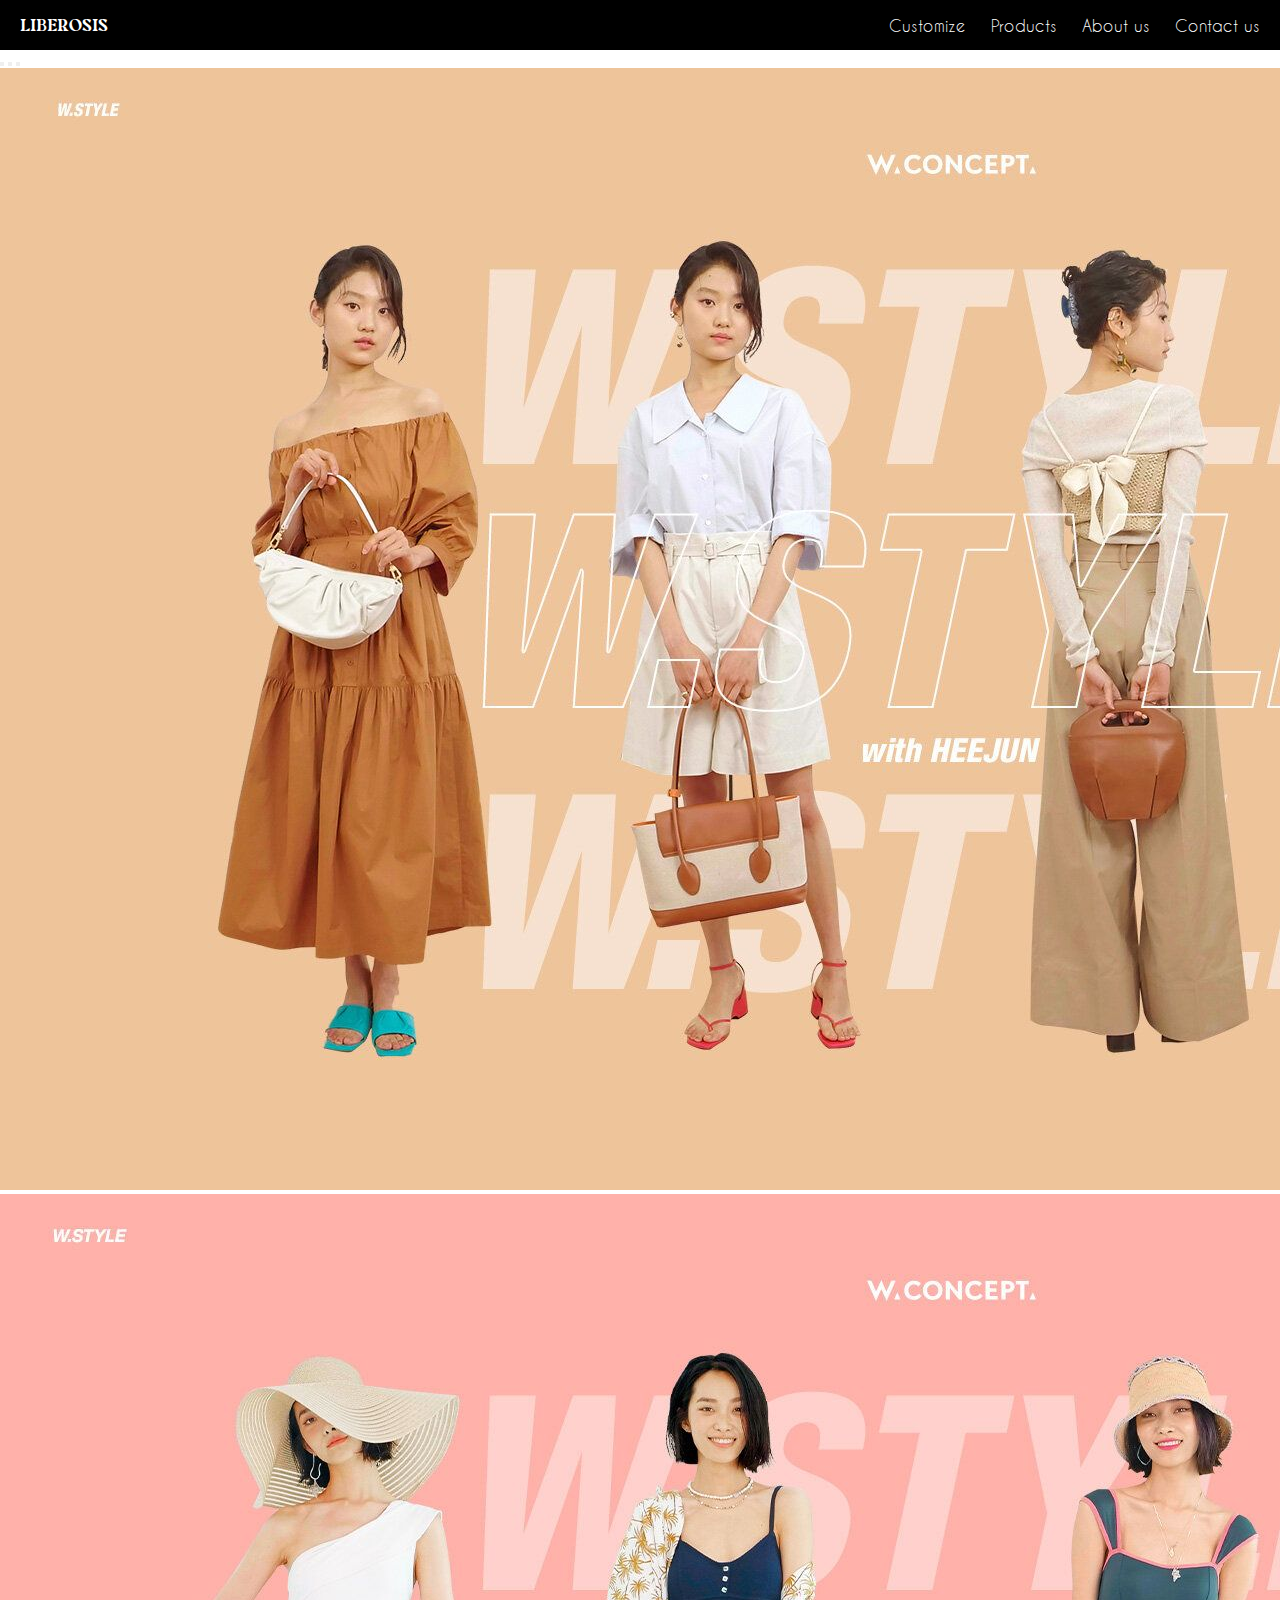
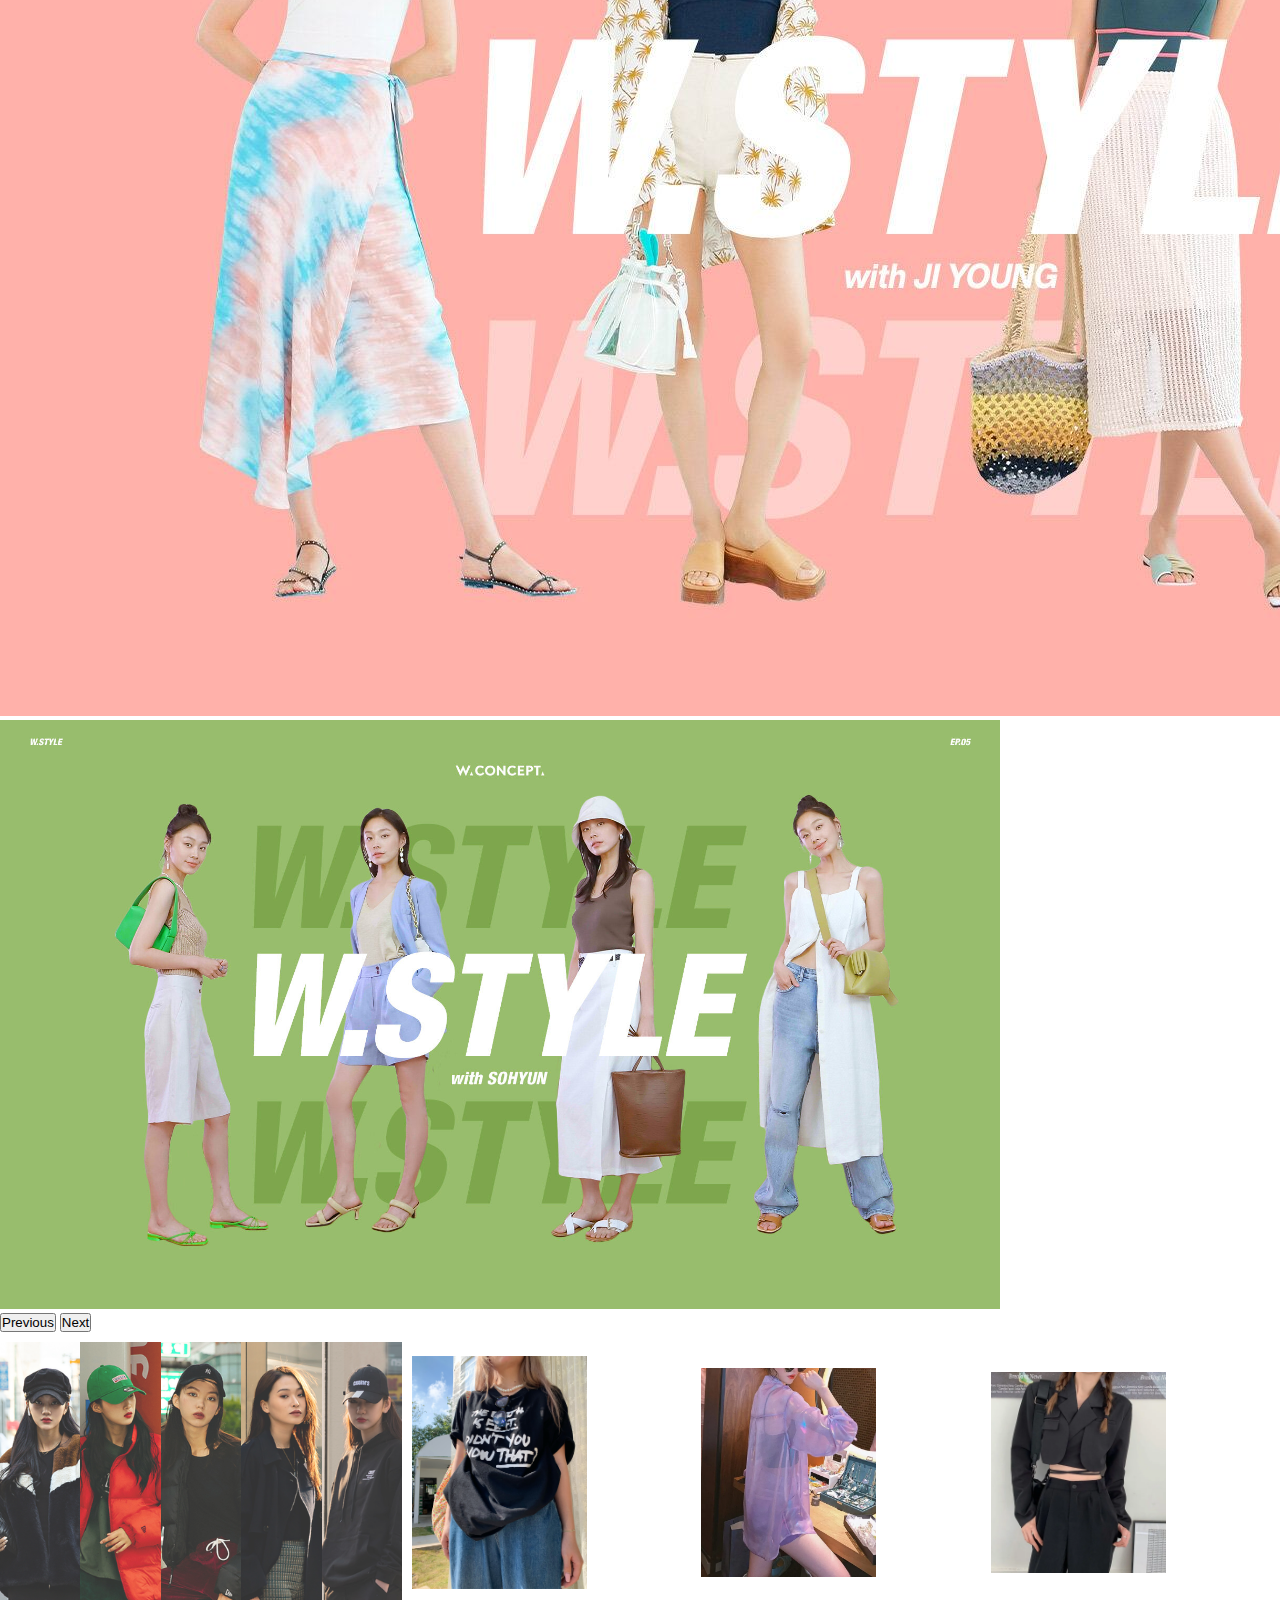
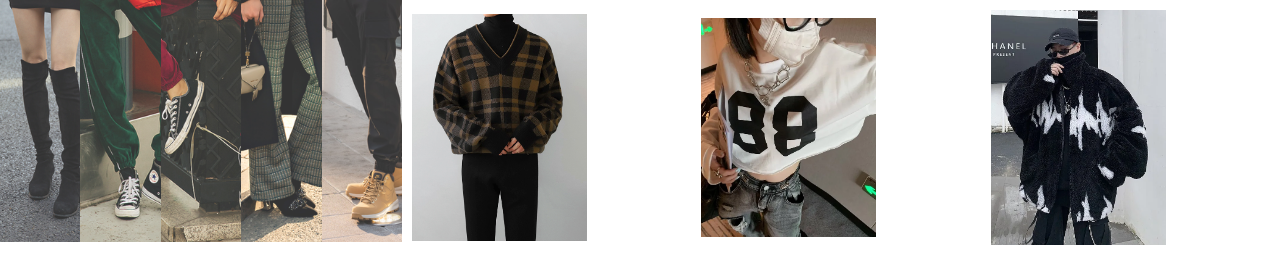
==== index.html @ ae48631b "Agregamos gitignore" ====
<!DOCTYPE html>
<html lang="en">
<head>
    <meta charset="UTF-8">
    <meta http-equiv="X-UA-Compatible" content="IE=edge">
    <meta name="viewport" content="width=device-width, initial-scale=1.0">
    <title> Home | Liberosis </title>
    <link href="https://cdn.jsdelivr.net/npm/bootstrap@5.3.0-alpha3/dist/css/bootstrap.min.css" rel="stylesheet" integrity="sha384-KK94CHFLLe+nY2dmCWGMq91rCGa5gtU4mk92HdvYe+M/SXH301p5ILy+dN9+nJOZ" crossorigin="anonymous">
    <link rel="stylesheet" href="https://cdnjs.cloudflare.com/ajax/libs/animate.css/4.1.1/animate.min.css">
    <link rel="stylesheet" href="./css/style.css">
    <link rel="shortcut-icon" href="resources/logo-machine.png">
</head>

<body>
    <nav class="navbar">
        <a class="logo" href="index.html">LIBEROSIS</a>
        <ul class="nav-list">
<li class="nav-item"><a href="./sections/customize.html">Customize</a></li>
<li class="nav-item"><a href="./sections/products.html">Products</a></li>
<li class="nav-item"><a href="./sections/about-us.html">About us</a></li>
<li class="nav-item"><a href="./sections/contact-us.html">Contact us</a></li>
        </ul>
    </nav>

    <!--carrusel de fotos-->
    <div id="carouselExampleIndicators" class="carousel slide">
        <div class="carousel-indicators">
          <button type="button" data-bs-target="#carouselExampleIndicators" data-bs-slide-to="0" class="active" aria-current="true" aria-label="Slide 1"></button>
          <button type="button" data-bs-target="#carouselExampleIndicators" data-bs-slide-to="1" aria-label="Slide 2"></button>
          <button type="button" data-bs-target="#carouselExampleIndicators" data-bs-slide-to="2" aria-label="Slide 3"></button>

        </div>
        <div class="carousel-inner">
          <div class="carousel-item active">
            <img src="./resources/carr1.jpg" class="d-block w-100" alt="...">
          </div>
          <div class="carousel-item">
            <img src="./resources/carr2.jpg" class="d-block w-100" alt="...">
          </div>
          <div class="carousel-item">
            <img src="./resources/carr3.png" class="d-block w-100" alt="...">
          </div>
        </div>
        <button class="carousel-control-prev" type="button" data-bs-target="#carouselExampleIndicators" data-bs-slide="prev">
          <span class="carousel-control-prev-icon" aria-hidden="true"></span>
          <span class="visually-hidden">Previous</span>
        </button>
        <button class="carousel-control-next" type="button" data-bs-target="#carouselExampleIndicators" data-bs-slide="next">
          <span class="carousel-control-next-icon" aria-hidden="true"></span>
          <span class="visually-hidden">Next</span>
        </button>
      </div>


    <!--main grid-->
<section class="grid-container">
    <div class="galeria">
        <img src="./resources/st1.png" alt="">
        <img src="./resources/st2.png" alt="">
        <img src="./resources/st3.png" alt="">
        <img src="./resources/st4.png" alt="">
        <img src="./resources/st5.png" alt="">
    </div>
    <div class="best-section">
        <div>
            <img class="item1" src="./resources/best1.webp" alt="black tshirt">
        </div>
        <div>
            <img class="item2" src="./resources/best2.webp" alt="lilac blouse">
        </div>
        <div>
            <img class="item3" src="./resources/best3.webp" alt="black jacket">
        </div>
        <div>
            <img class="item4" src="./resources/best4.webp" alt="brown and black plaid sweater">
        </div>
        <div>
            <img class="item5" src="./resources/best5.webp" alt="88 white sweater">
        </div>
        <div>
            <img class="item6" src="./resources/best6.webp" alt="fluffy black and white jacket">
        </div>
    </div>

</section>
<script src="https://cdn.jsdelivr.net/npm/bootstrap@5.3.0-alpha3/dist/js/bootstrap.bundle.min.js" integrity="sha384-ENjdO4Dr2bkBIFxQpeoTz1HIcje39Wm4jDKdf19U8gI4ddQ3GYNS7NTKfAdVQSZe" crossorigin="anonymous"></script>
</body>
</html>
---- css/style.css ----
@font-face {
  font-family: "Chromate-Regular";
  src: url(../resources/Chromate-Regular.otf); }

@font-face {
  font-family: "CaviarDreams";
  src: url(../resources/CaviarDreams.ttf); }

@font-face {
  font-family: "CaviarDreams-Bold";
  src: url(../resources/CaviarDreams_Bold.ttf); }

* {
  margin: 0;
  padding: 0; }

/*-------------NAVBAR-------------*/
.navbar {
  display: flex;
  flex-wrap: wrap;
  align-items: center;
  justify-content: space-between;
  text-align: center;
  background-color: black;
  height: 50px;
  padding: 0 20px 0 20px; }
  .navbar a {
    text-decoration: none;
    color: white; }
  .navbar .logo {
    margin-right: 50px;
    font-family: Chromate-Regular; }
  .navbar .nav-list {
    list-style: none;
    display: flex;
    gap: 25px;
    font-family: CaviarDreams; }

a:hover {
  color: blanchedalmond; }

/*-------------INDEX-------------*/
/*galeria*/
.galeria {
  display: flex;
  width: 600px;
  height: 500px; }
  .galeria img {
    width: 0;
    flex-grow: 1;
    object-fit: cover;
    opacity: .8;
    transition: .5 ease; }
    .galeria img:hover {
      cursor: crosshair;
      width: 300px;
      opacity: 1;
      filter: contrast(110%); }

/* grid container*/
.grid-container {
  display: flex;
  flex-direction: row;
  margin-top: 10px; }
  .grid-container .best-section {
    display: grid;
    padding: 10px;
    height: 500px;
    width: 100vw;
    grid-template-columns: 1fr 1fr 1fr;
    grid-template-rows: 1fr 1fr;
    grid-template-areas: "item1 item2 item3" "item4 item5 item6";
    gap: 10px 10px;
    align-items: center;
    border: 2px black; }
  .grid-container .best-section img {
    width: 175px; }
  .grid-container .item1 {
    grid-area: item1; }
  .grid-container .item2 {
    grid-area: item2; }
  .grid-container .item3 {
    grid-area: item3; }
  .grid-container .item4 {
    grid-area: item4; }
  .grid-container .item5 {
    grid-area: item5; }
  .grid-container .item6 {
    grid-area: item6; }

/*-------------CUSTOMIZE-------------*/
/*-------------PRODUCTS-------------*/
/*-------------ABOUT US-------------*/
.about {
  text-align: center;
  padding: 15px 0;
  font-family: CaviarDreams-Bold; }

.presentacion {
  display: flex;
  justify-content: space-around;
  flex-wrap: wrap; }
  .presentacion img {
    width: 360px; }
  .presentacion p {
    width: 500px;
    text-align: center;
    font-size: 25px;
    padding: 20px 0;
    font-family: CaviarDreams;
    align-content: center; }

/*-------------CONTACT US-------------*/
.contact-container {
  display: flex;
  font-family: CaviarDreams;
  padding: 50px;
  gap: 50px; }
  .contact-container .form {
    width: 50vw; }
  .contact-container .contact-info {
    width: 50vw;
    background-color: black;
    color: white;
    padding: 20px;
    flex-wrap: wrap; }
    .contact-container .contact-info .info {
      display: flex; }

/*-------------RESPONSIVE-------------*/
@media (max-width: 990px) {
  .grid-container {
    flex-direction: column; } }

@media (max-width: 550px) {
  .contact-container {
    flex-direction: column; } }
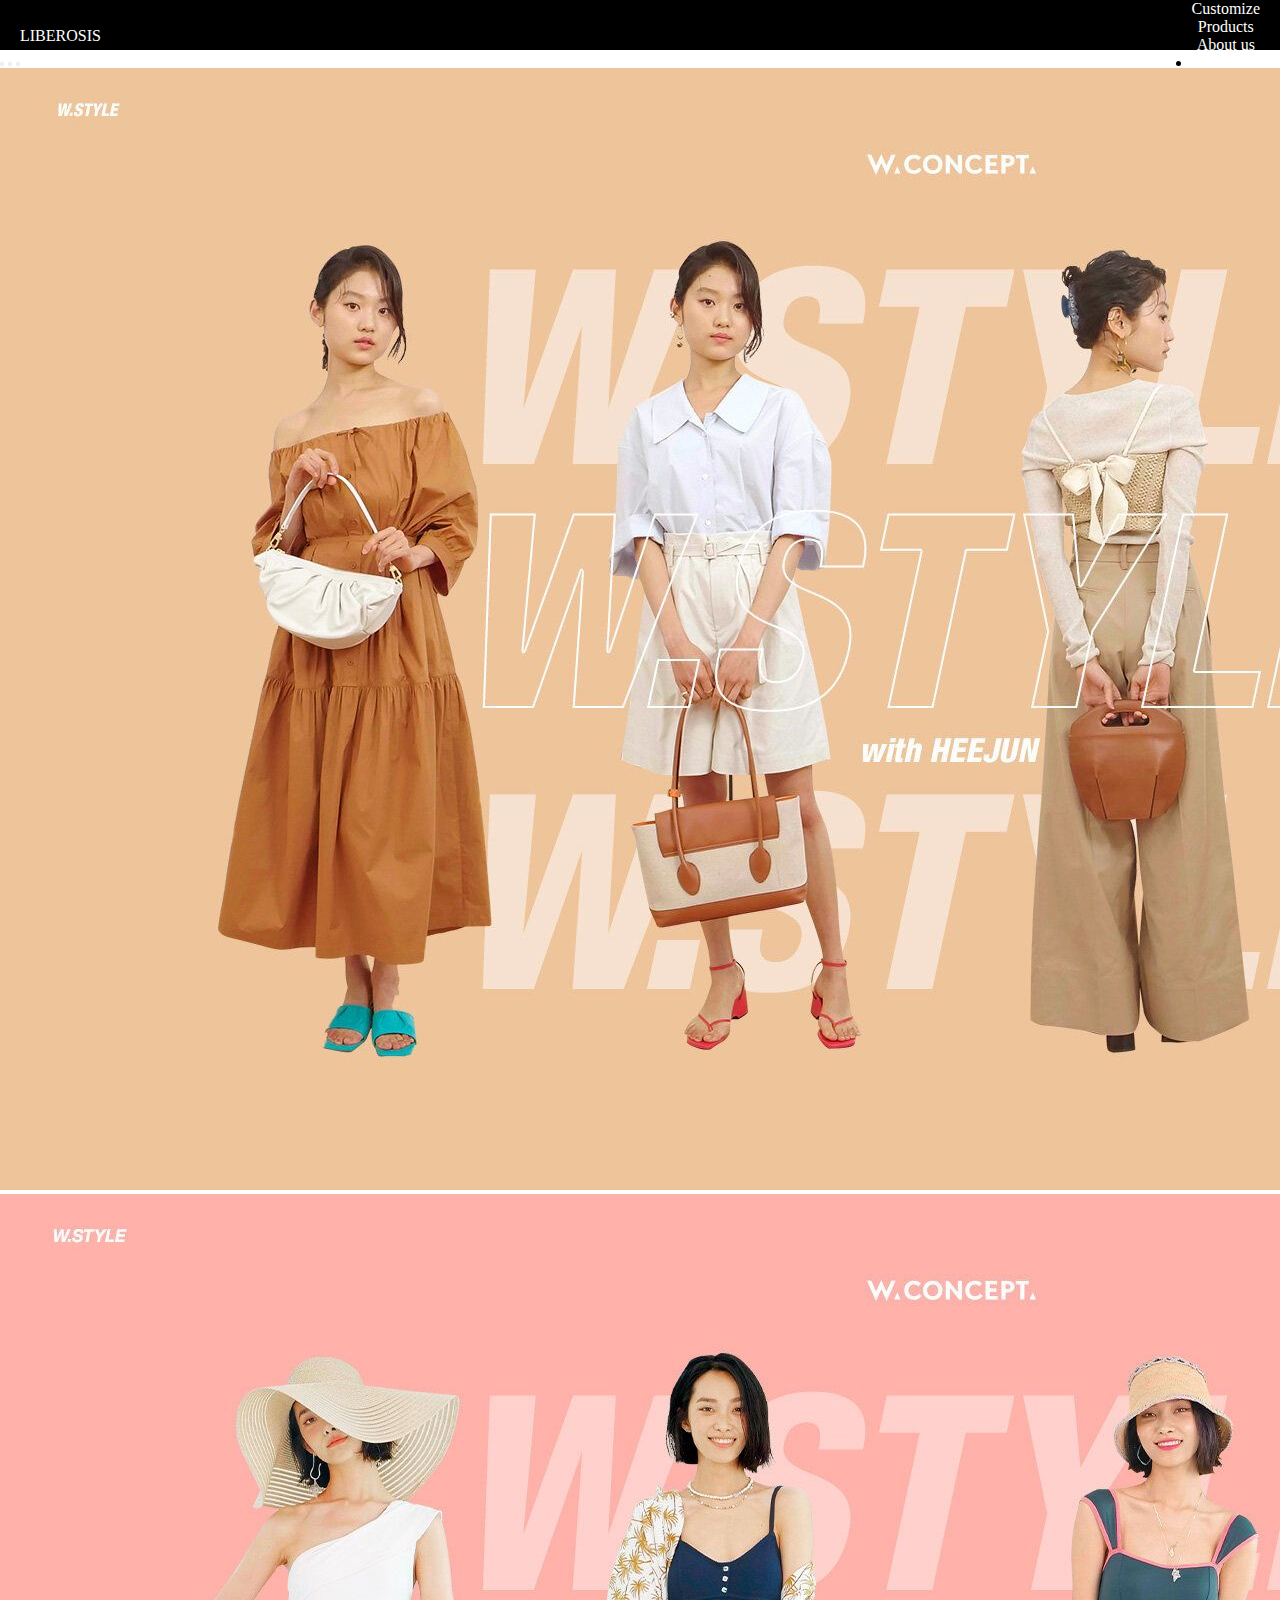
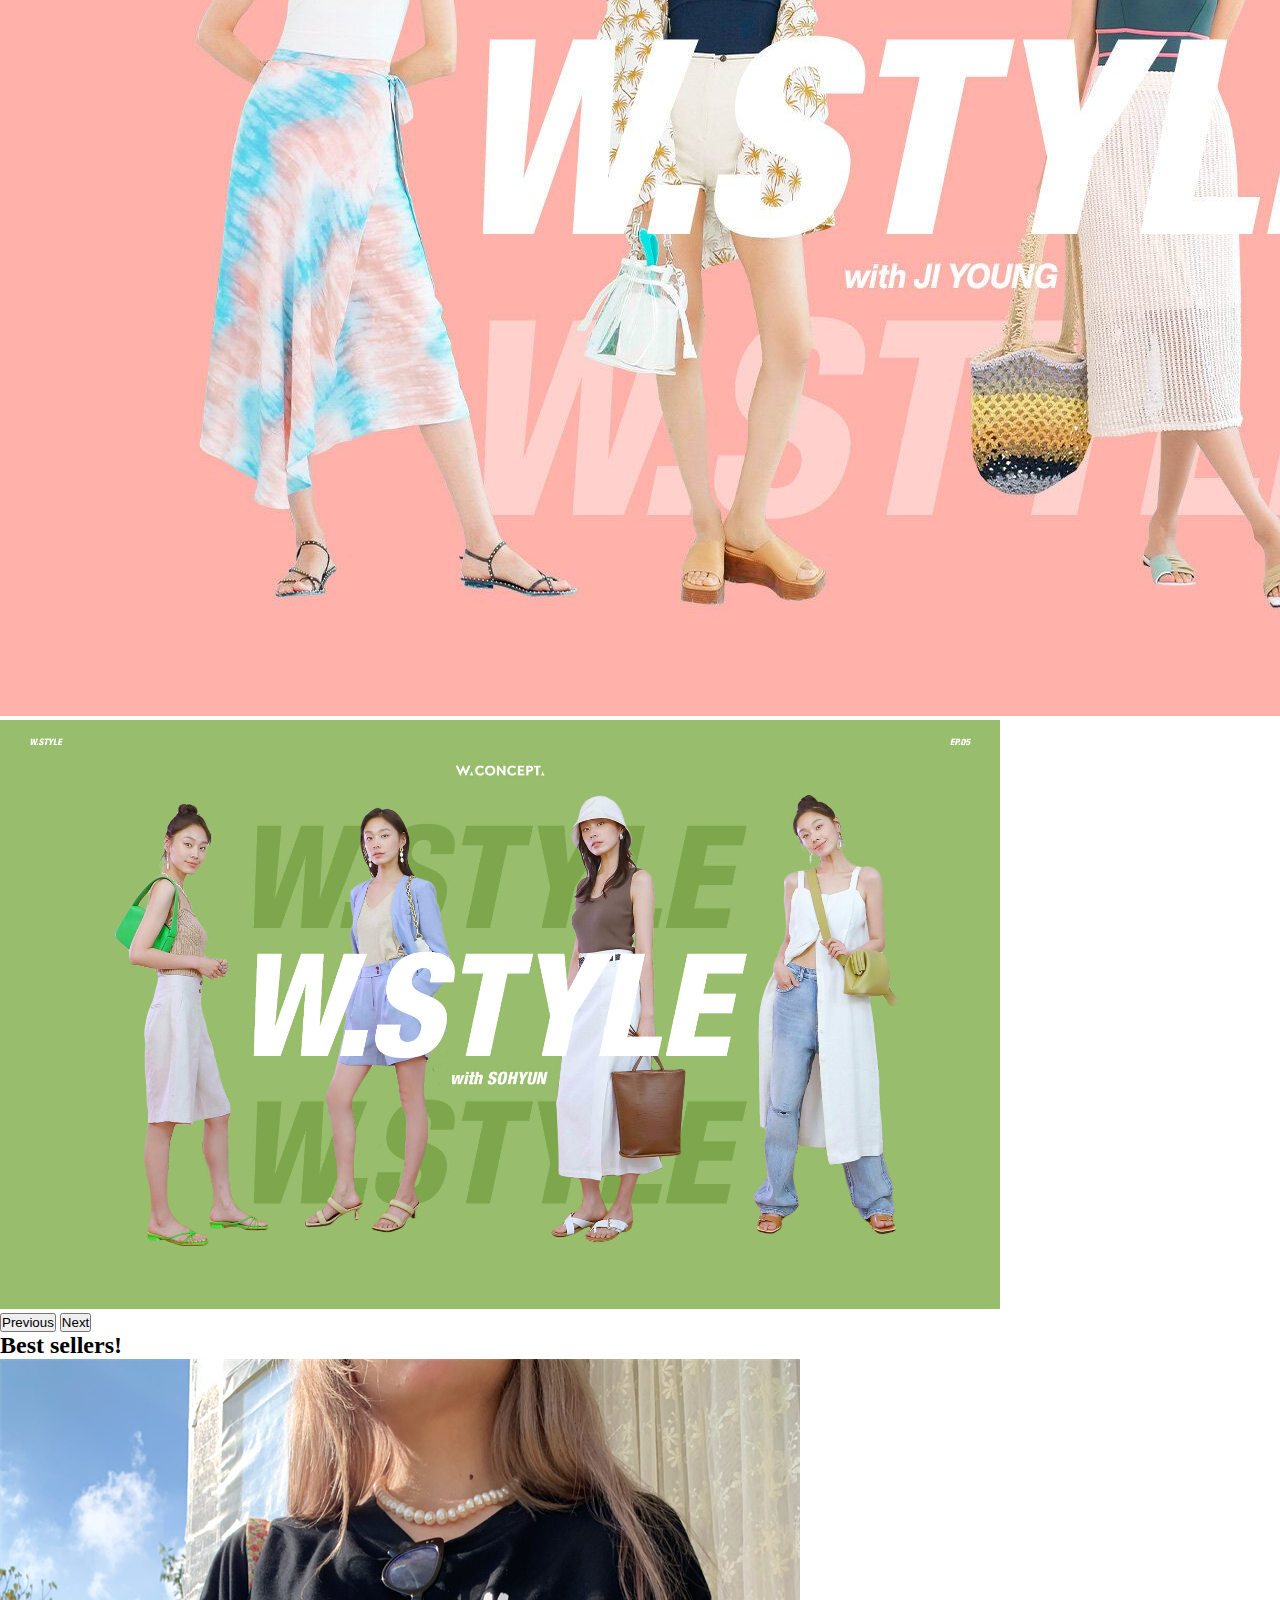
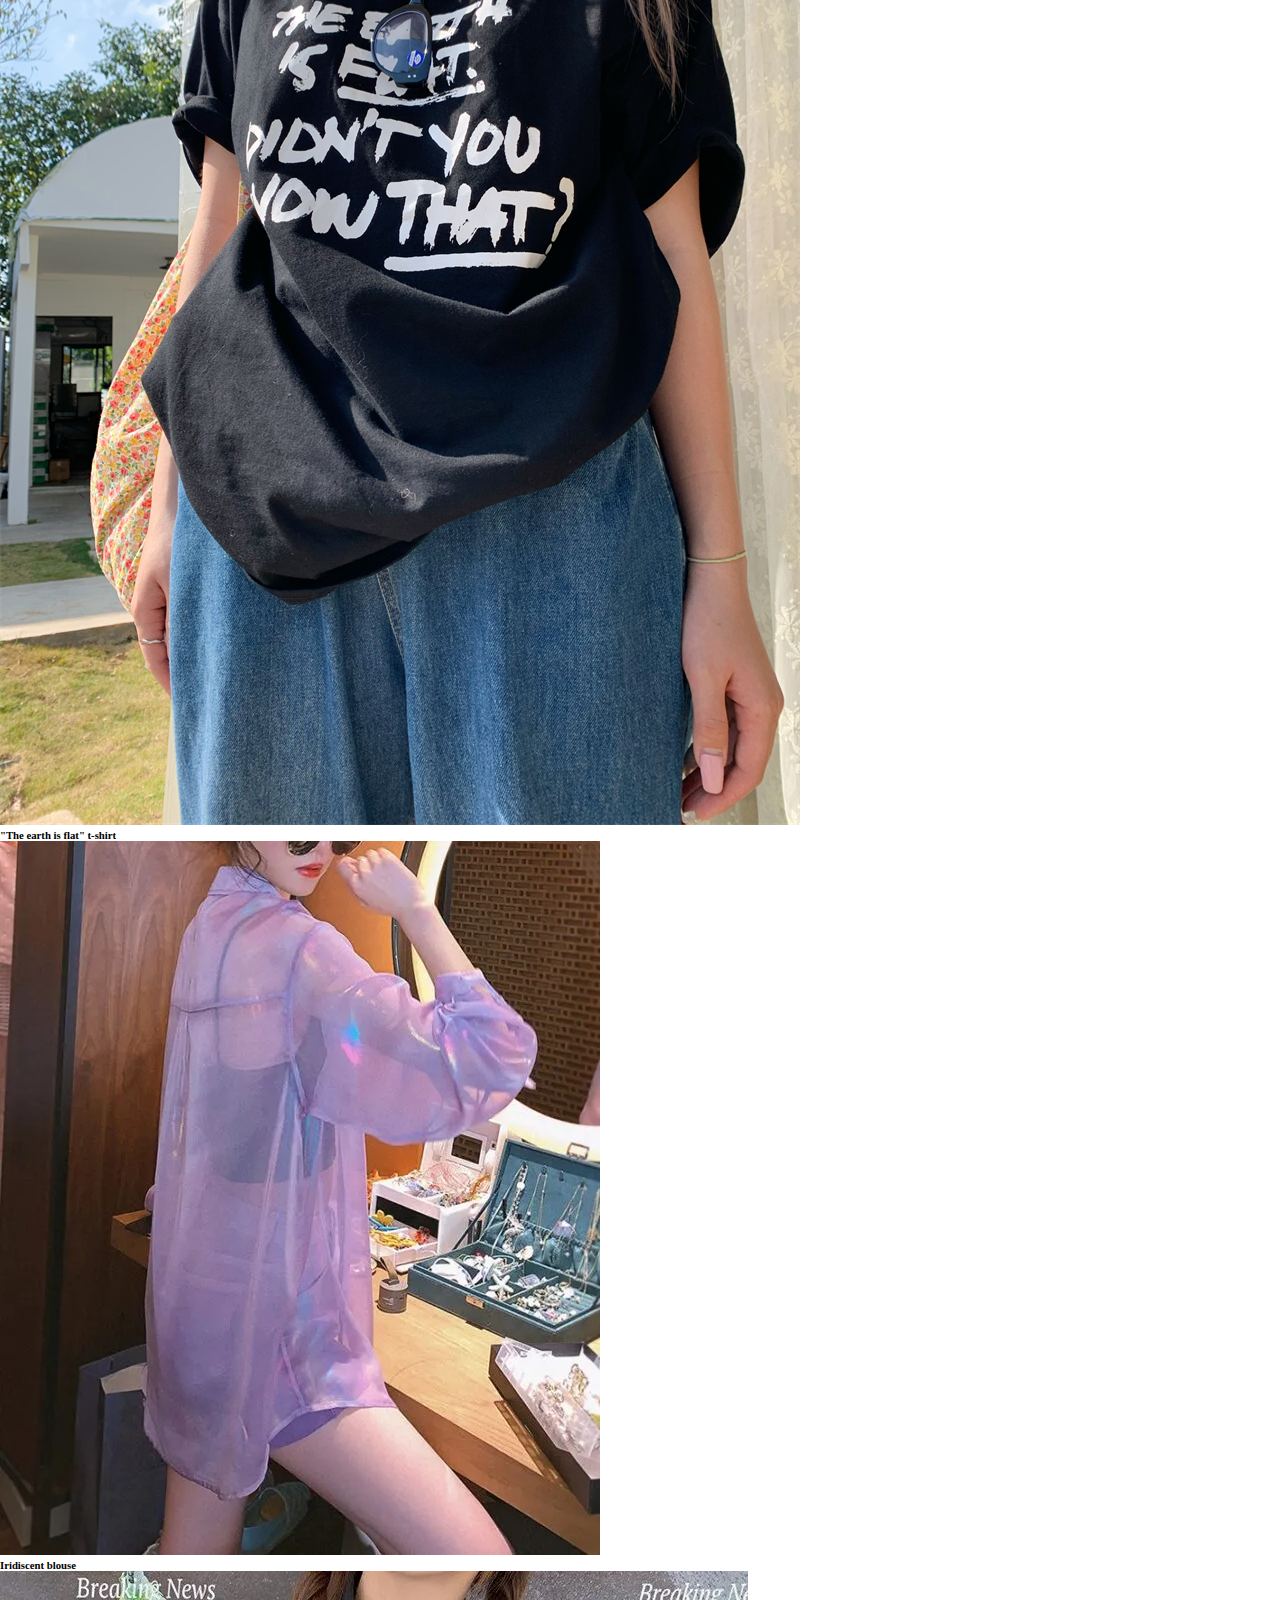
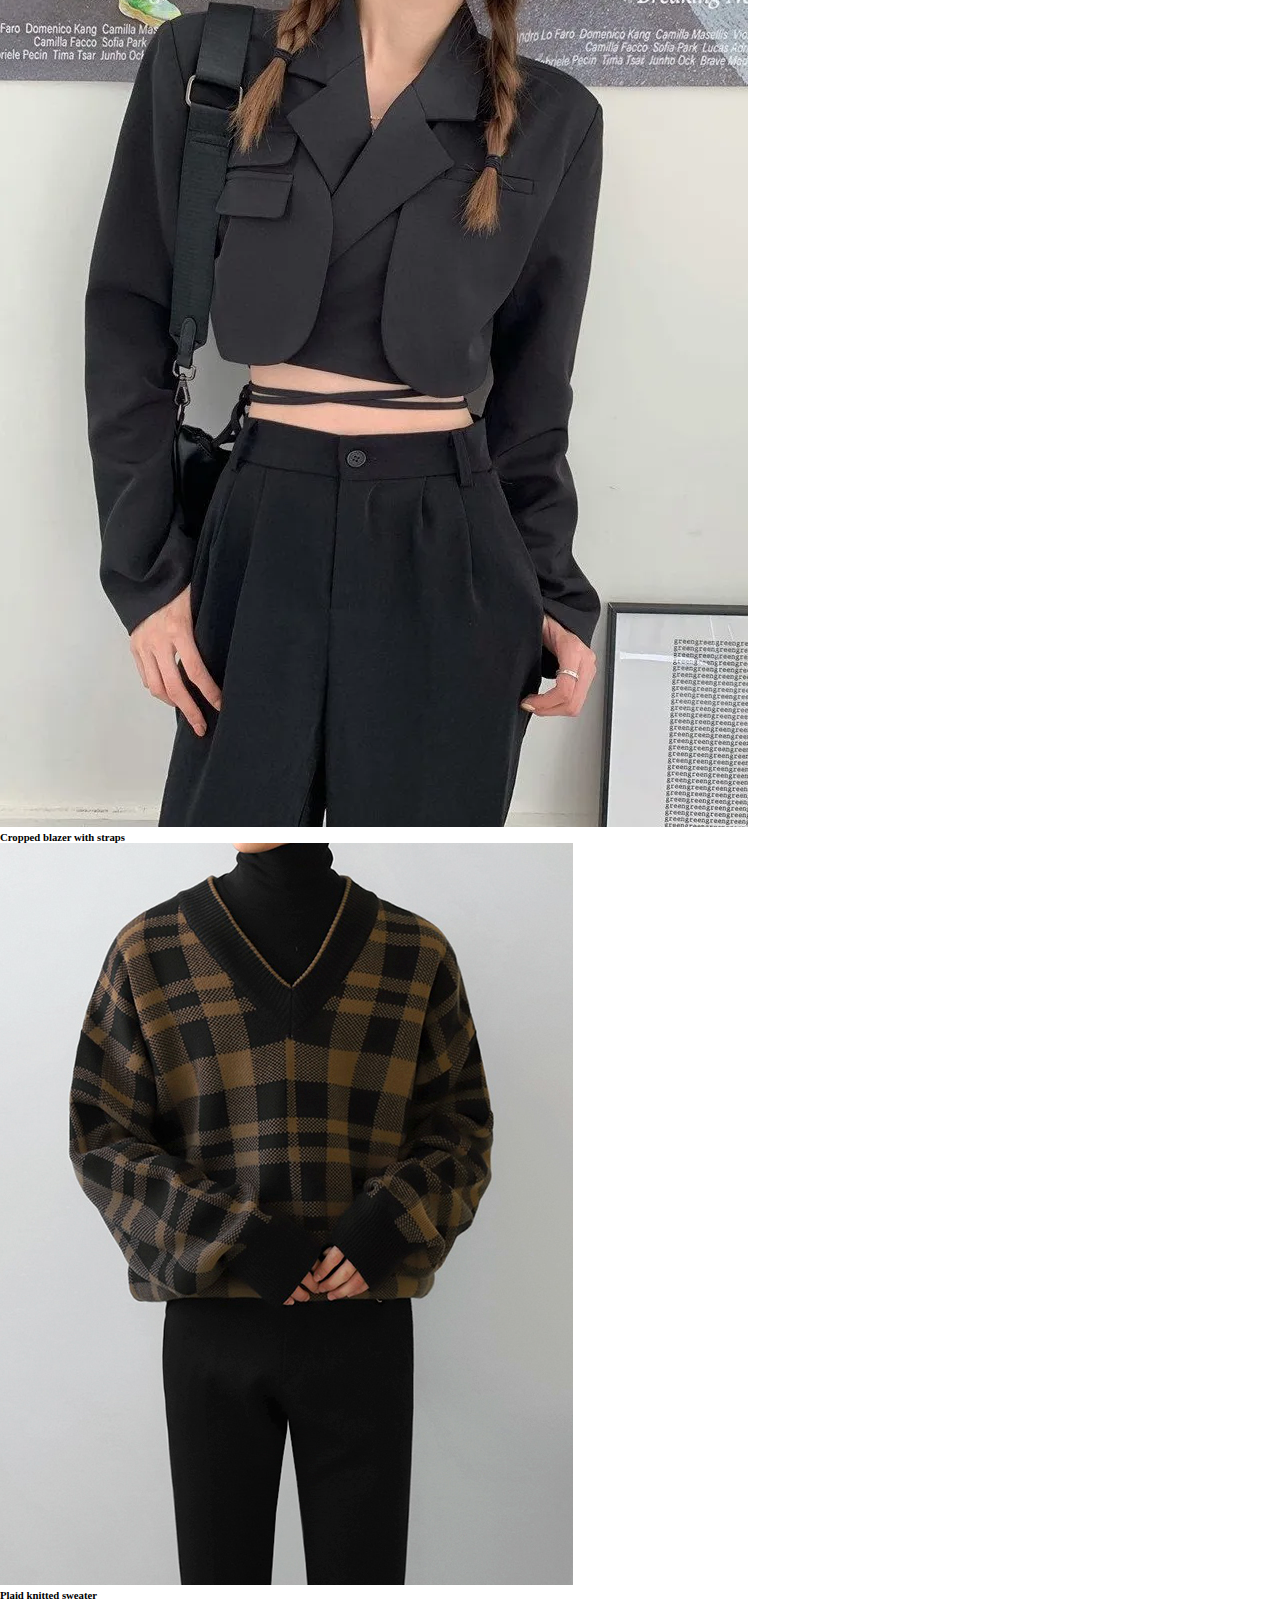
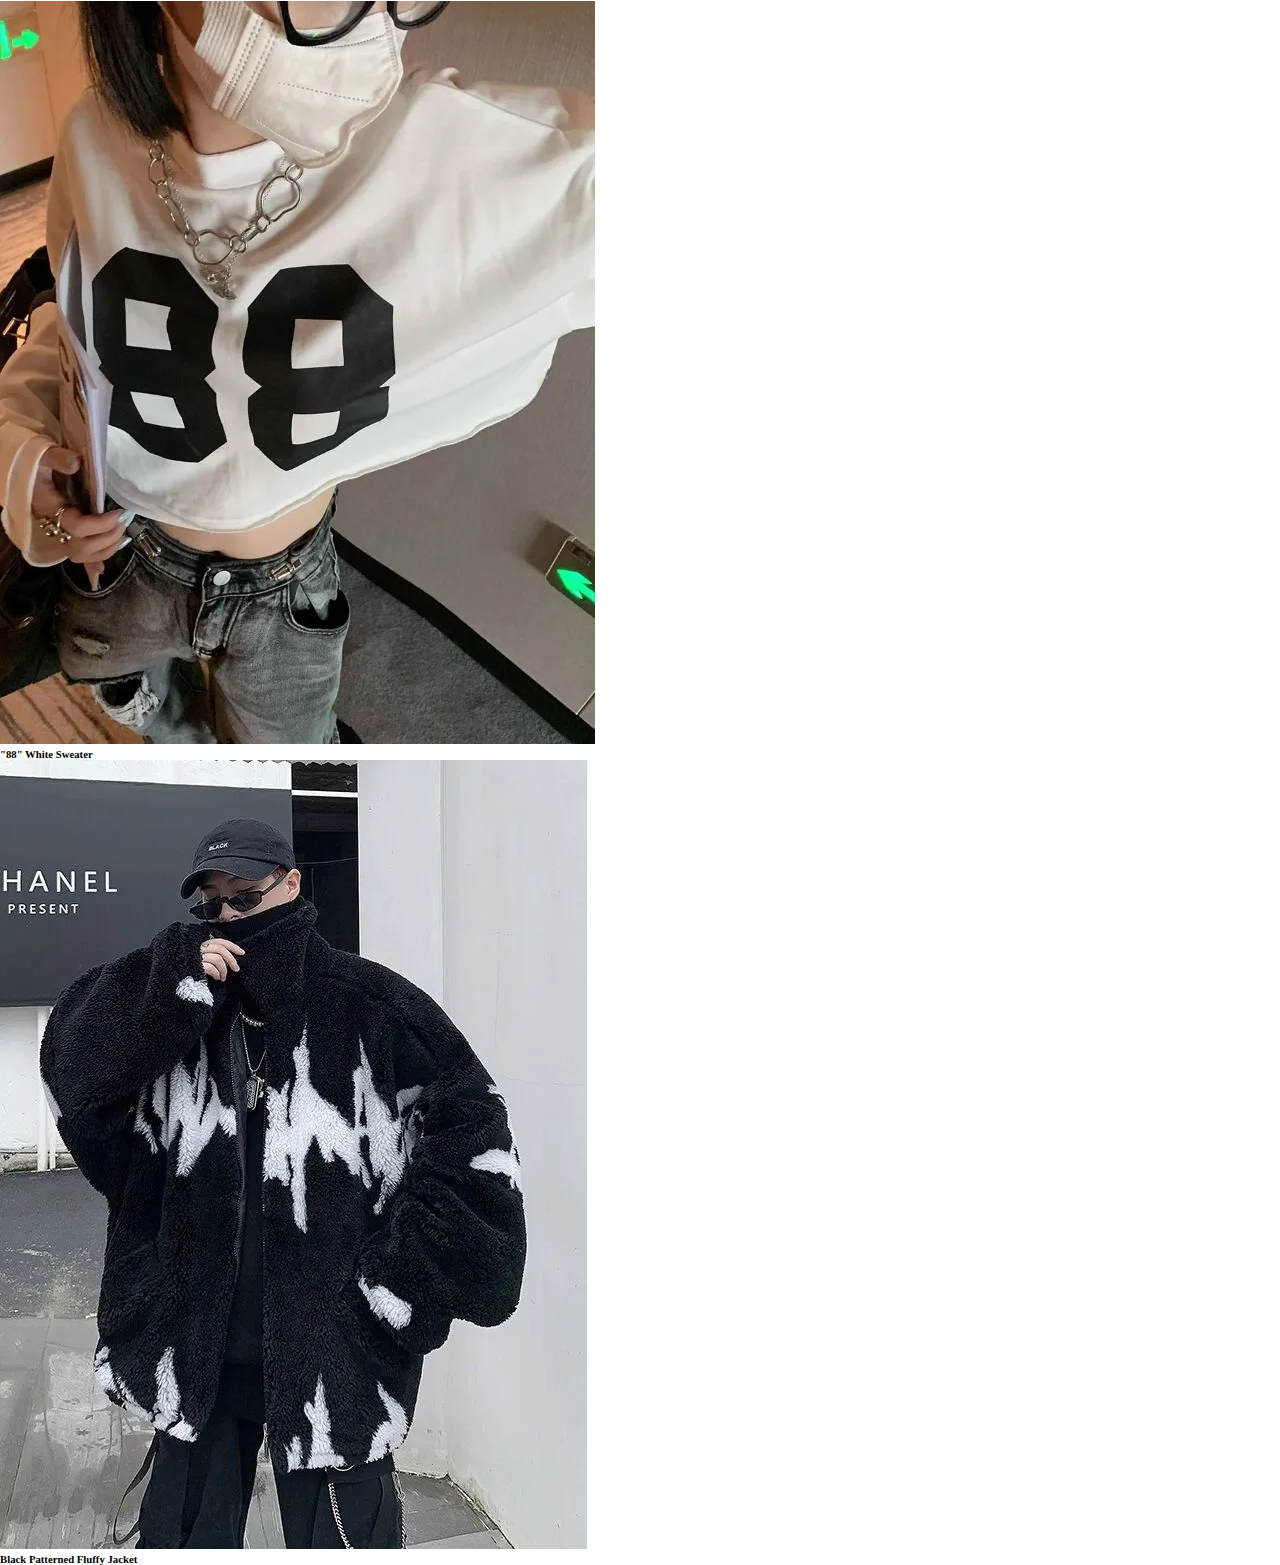
==== commit 82b5d298: "broken sass" ====
--- a/index.html
+++ b/index.html
@@ -12,18 +12,20 @@
 </head>
 
 <body>
+<header>
     <nav class="navbar">
         <a class="logo" href="index.html">LIBEROSIS</a>
         <ul class="nav-list">
-<li class="nav-item"><a href="./sections/customize.html">Customize</a></li>
-<li class="nav-item"><a href="./sections/products.html">Products</a></li>
-<li class="nav-item"><a href="./sections/about-us.html">About us</a></li>
-<li class="nav-item"><a href="./sections/contact-us.html">Contact us</a></li>
+          <li class="nav-item"><a href="./sections/customize.html">Customize</a></li>
+          <li class="nav-item"><a href="./sections/products.html">Products</a></li>
+          <li class="nav-item"><a href="./sections/about-us.html">About us</a></li>
+          <li class="nav-item"><a href="./sections/contact-us.html">Contact us</a></li>
         </ul>
     </nav>
-
+</header>
     <!--carrusel de fotos-->
-    <div id="carouselExampleIndicators" class="carousel slide">
+<main>
+    <section id="carouselExampleIndicators" class="carousel slide">
         <div class="carousel-indicators">
           <button type="button" data-bs-target="#carouselExampleIndicators" data-bs-slide-to="0" class="active" aria-current="true" aria-label="Slide 1"></button>
           <button type="button" data-bs-target="#carouselExampleIndicators" data-bs-slide-to="1" aria-label="Slide 2"></button>
@@ -49,39 +51,41 @@
           <span class="carousel-control-next-icon" aria-hidden="true"></span>
           <span class="visually-hidden">Next</span>
         </button>
-      </div>
+      </section>
 
+ <h2>Best sellers!</h2>
+    <!--main grid-->
+<section class="flex-container">
 
-    <!--main grid-->
-<section class="grid-container">
-    <div class="galeria">
-        <img src="./resources/st1.png" alt="">
-        <img src="./resources/st2.png" alt="">
-        <img src="./resources/st3.png" alt="">
-        <img src="./resources/st4.png" alt="">
-        <img src="./resources/st5.png" alt="">
-    </div>
-    <div class="best-section">
         <div>
-            <img class="item1" src="./resources/best1.webp" alt="black tshirt">
+          <a href=""><img class="item1" src="./resources/best1.webp" alt="black tshirt"></a>
+          <h6>"The earth is flat" t-shirt</h6>
         </div>
         <div>
-            <img class="item2" src="./resources/best2.webp" alt="lilac blouse">
+          <a href=""><img class="item2" src="./resources/best2.webp" alt="lilac blouse"></a>
+          <h6>Iridiscent blouse</h6>
         </div>
         <div>
-            <img class="item3" src="./resources/best3.webp" alt="black jacket">
+          <a href=""><img class="item3" src="./resources/best3.webp" alt="black jacket"></a>
+          <h6>Cropped blazer with straps</h6>
         </div>
         <div>
-            <img class="item4" src="./resources/best4.webp" alt="brown and black plaid sweater">
+          <a href=""><img class="item4" src="./resources/best4.webp" alt="brown and black plaid sweater"></a>
+          <h6>Plaid knitted sweater</h6>
         </div>
         <div>
-            <img class="item5" src="./resources/best5.webp" alt="88 white sweater">
+          <a href=""><img class="item5" src="./resources/best5.webp" alt="88 white sweater"></a>
+          <h6>"88" White Sweater</h6>
         </div>
         <div>
-            <img class="item6" src="./resources/best6.webp" alt="fluffy black and white jacket">
+          <a href=""><img class="item6" src="./resources/best6.webp" alt="fluffy black and white jacket"></a>
+          <h6>Black Patterned Fluffy Jacket</h6>
         </div>
-    </div>
+</section>
+</main>
+<footer>
 
+</footer>
 </section>
 <script src="https://cdn.jsdelivr.net/npm/bootstrap@5.3.0-alpha3/dist/js/bootstrap.bundle.min.js" integrity="sha384-ENjdO4Dr2bkBIFxQpeoTz1HIcje39Wm4jDKdf19U8gI4ddQ3GYNS7NTKfAdVQSZe" crossorigin="anonymous"></script>
 </body>
--- a/css/style.css
+++ b/css/style.css
@@ -23,115 +23,66 @@
   text-align: center;
   background-color: black;
   height: 50px;
-  padding: 0 20px 0 20px; }
+  padding: 0 20px 0 20px;
+  /*-------------INDEX-------------*/
+  /* grid container*/
+  /*-------------CUSTOMIZE-------------*/
+  /*-------------PRODUCTS-------------*/
+  /*-------------ABOUT US-------------*/
+  /*-------------CONTACT US-------------*/
+  /*-------------RESPONSIVE-------------*/ }
   .navbar a {
     text-decoration: none;
     color: white; }
-  .navbar .logo {
-    margin-right: 50px;
-    font-family: Chromate-Regular; }
-  .navbar .nav-list {
-    list-style: none;
+    .navbar a:hover {
+      color: blanchedalmond; }
+    .navbar a .logo {
+      margin-right: 50px;
+      font-family: Chromate-Regular; }
+    .navbar a .nav-list {
+      list-style: none;
+      display: flex;
+      gap: 25px;
+      font-family: CaviarDreams; }
+  .navbar .flex-container {
     display: flex;
-    gap: 25px;
-    font-family: CaviarDreams; }
-
-a:hover {
-  color: blanchedalmond; }
-
-/*-------------INDEX-------------*/
-/*galeria*/
-.galeria {
-  display: flex;
-  width: 600px;
-  height: 500px; }
-  .galeria img {
-    width: 0;
-    flex-grow: 1;
-    object-fit: cover;
-    opacity: .8;
-    transition: .5 ease; }
-    .galeria img:hover {
-      cursor: crosshair;
-      width: 300px;
-      opacity: 1;
-      filter: contrast(110%); }
-
-/* grid container*/
-.grid-container {
-  display: flex;
-  flex-direction: row;
-  margin-top: 10px; }
-  .grid-container .best-section {
-    display: grid;
-    padding: 10px;
-    height: 500px;
-    width: 100vw;
-    grid-template-columns: 1fr 1fr 1fr;
-    grid-template-rows: 1fr 1fr;
-    grid-template-areas: "item1 item2 item3"- "item4 item5 item6";
-    gap: 10px 10px;
-    align-items: center;
-    border: 2px black; }
-  .grid-container .best-section img {
-    width: 175px; }
-  .grid-container .item1 {
-    grid-area: item1; }
-  .grid-container .item2 {
-    grid-area: item2; }
-  .grid-container .item3 {
-    grid-area: item3; }
-  .grid-container .item4 {
-    grid-area: item4; }
-  .grid-container .item5 {
-    grid-area: item5; }
-  .grid-container .item6 {
-    grid-area: item6; }
-
-/*-------------CUSTOMIZE-------------*/
-/*-------------PRODUCTS-------------*/
-/*-------------ABOUT US-------------*/
-.about {
-  text-align: center;
-  padding: 15px 0;
-  font-family: CaviarDreams-Bold; }
-
-.presentacion {
-  display: flex;
-  justify-content: space-around;
-  flex-wrap: wrap; }
-  .presentacion img {
-    width: 360px; }
-  .presentacion p {
-    width: 500px;
+    flex-direction: row;
+    margin-top: 10px; }
+    .navbar .flex-container img {
+      width: 250px;
+      padding: 10px; }
+  .navbar .about {
     text-align: center;
-    font-size: 25px;
-    padding: 20px 0;
+    padding: 15px 0;
+    font-family: CaviarDreams-Bold; }
+  .navbar .presentacion {
+    display: flex;
+    justify-content: space-around;
+    flex-wrap: wrap; }
+    .navbar .presentacion img {
+      width: 360px; }
+    .navbar .presentacion p {
+      width: 500px;
+      text-align: center;
+      font-size: 25px;
+      padding: 20px 0;
+      font-family: CaviarDreams;
+      align-content: center; }
+  .navbar .contact-container {
+    display: flex;
     font-family: CaviarDreams;
-    align-content: center; }
-
-/*-------------CONTACT US-------------*/
-.contact-container {
-  display: flex;
-  font-family: CaviarDreams;
-  padding: 50px;
-  gap: 50px; }
-  .contact-container .form {
-    width: 50vw; }
-  .contact-container .contact-info {
-    width: 50vw;
-    background-color: black;
-    color: white;
-    padding: 20px;
-    flex-wrap: wrap; }
-    .contact-container .contact-info .info {
-      display: flex; }
-
-/*-------------RESPONSIVE-------------*/
-@media (max-width: 990px) {
-  .grid-container {
-    flex-direction: column; } }
+    padding: 50px;
+    gap: 50px; }
+    .navbar .contact-container .form {
+      width: 50vw; }
+    .navbar .contact-container .contact-info {
+      width: 50vw;
+      background-color: black;
+      color: white;
+      padding: 20px;
+      flex-wrap: wrap; }
+      .navbar .contact-container .contact-info .info {
+        display: flex; }
 
 @media (max-width: 550px) {
   .contact-container {
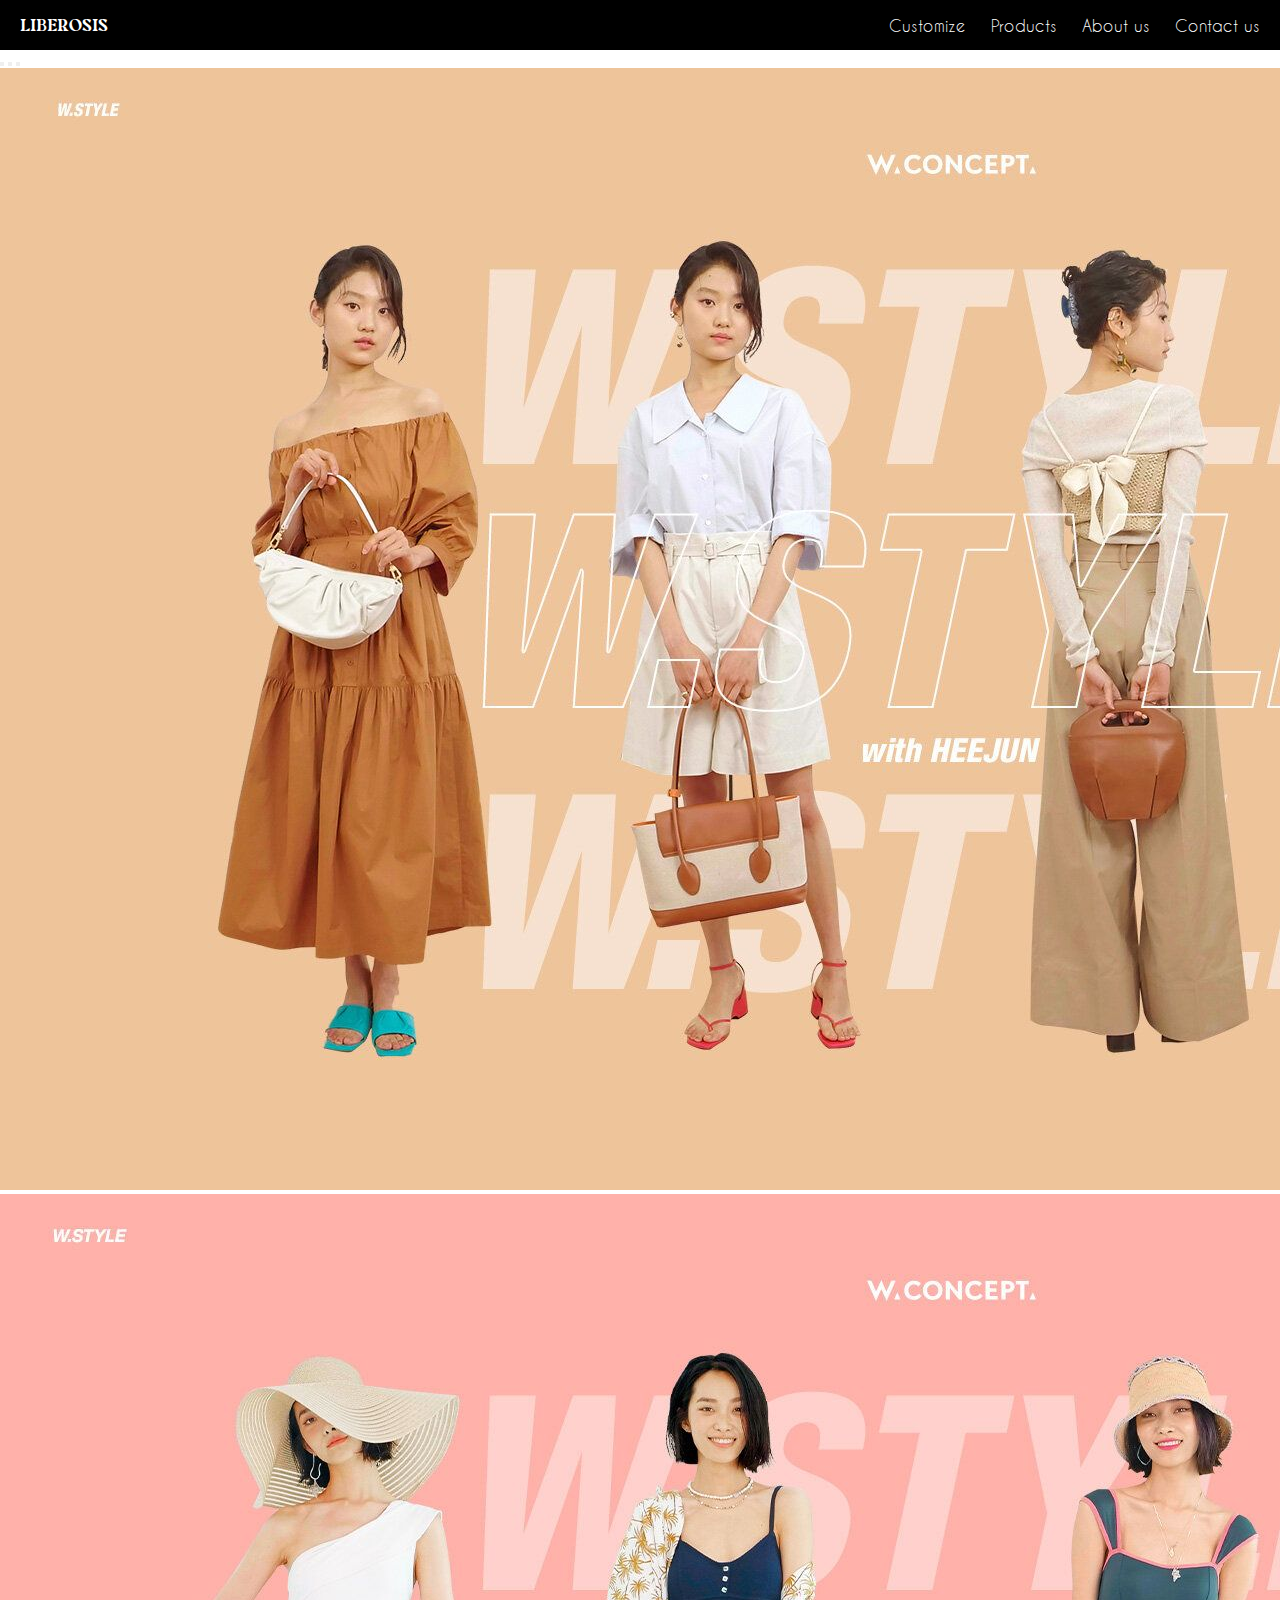
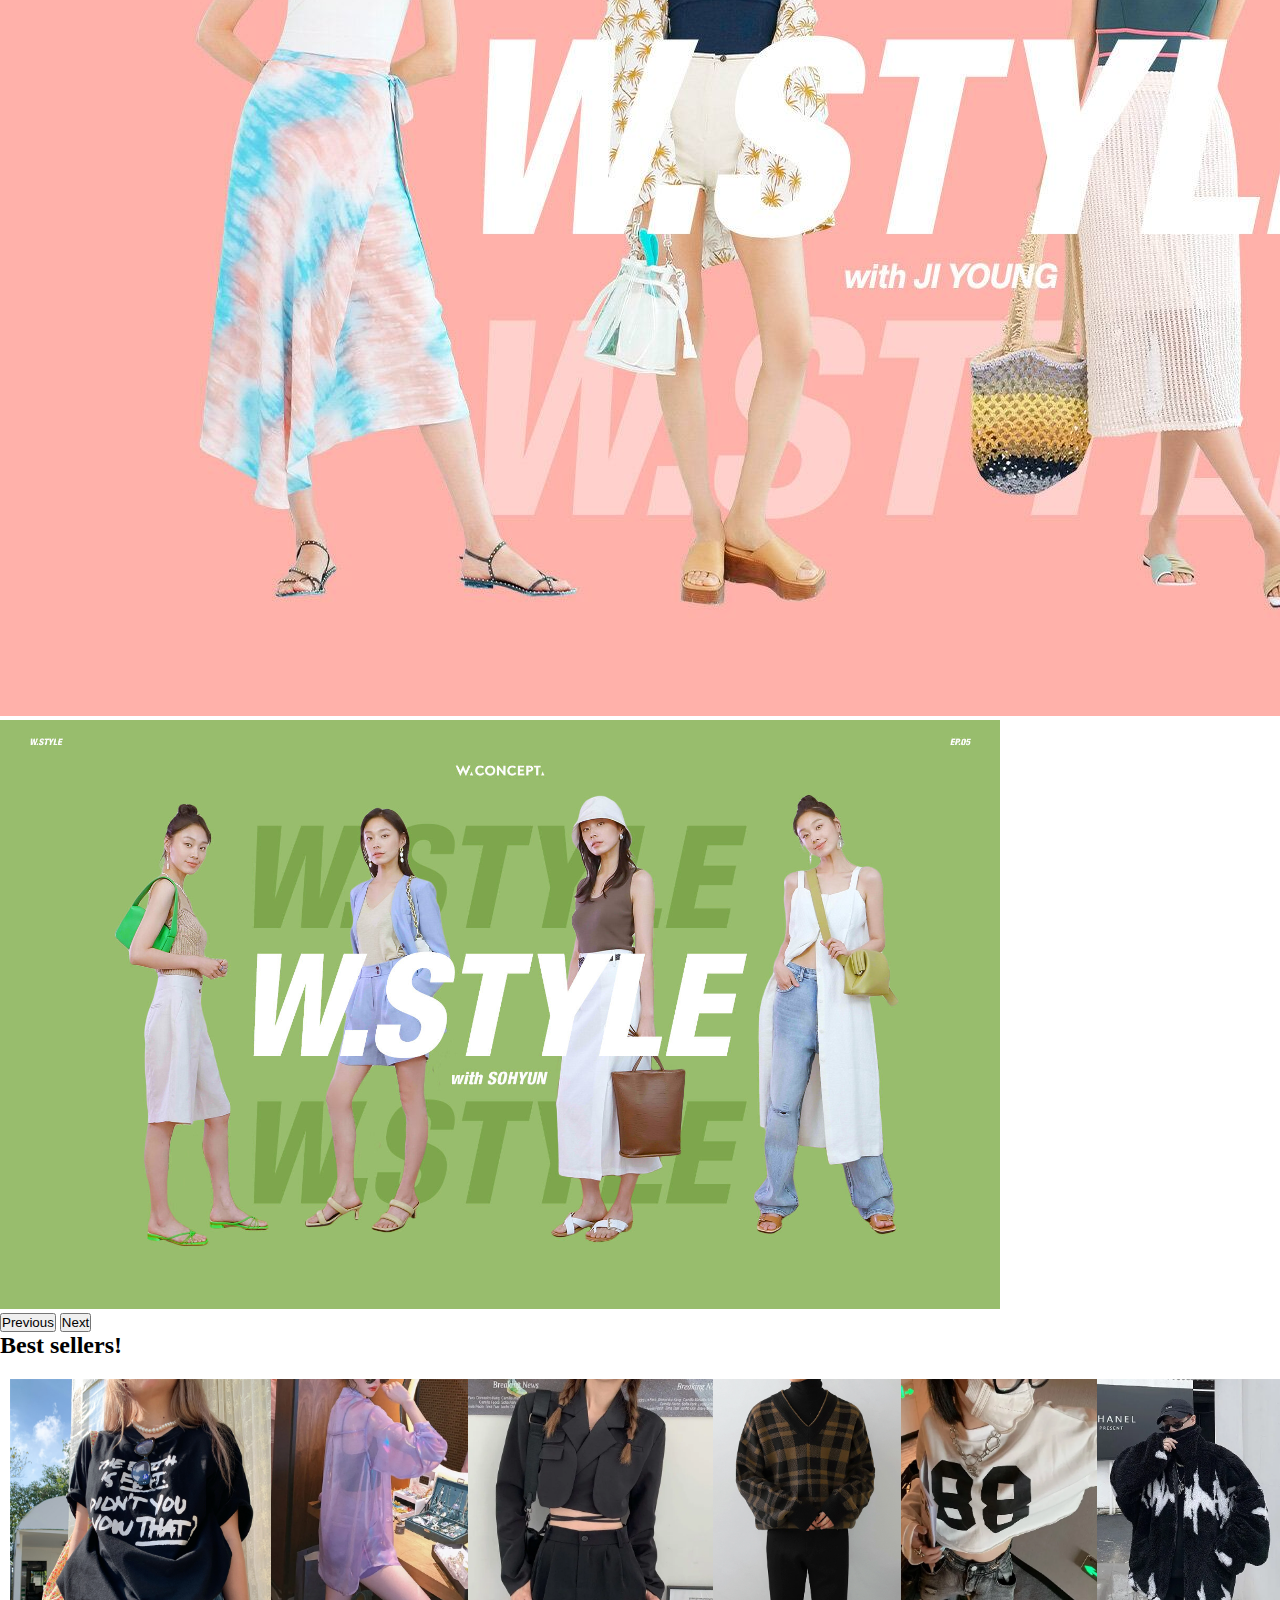
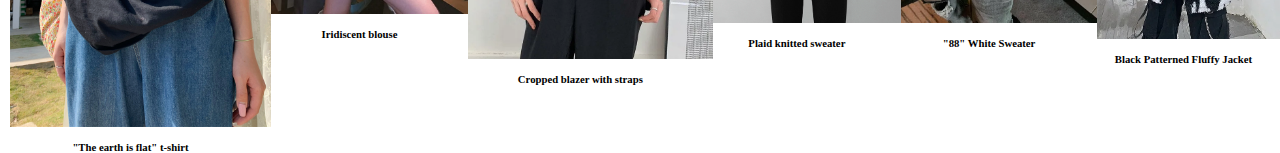
==== commit e42cff0a: "product page added" ====
--- a/index.html
+++ b/index.html
@@ -55,7 +55,7 @@
 
  <h2>Best sellers!</h2>
     <!--main grid-->
-<section class="flex-container">
+<section class="flex-container img-fluid">
 
         <div>
           <a href=""><img class="item1" src="./resources/best1.webp" alt="black tshirt"></a>
--- a/css/style.css
+++ b/css/style.css
@@ -23,66 +23,108 @@
   text-align: center;
   background-color: black;
   height: 50px;
-  padding: 0 20px 0 20px;
-  /*-------------INDEX-------------*/
-  /* grid container*/
-  /*-------------CUSTOMIZE-------------*/
-  /*-------------PRODUCTS-------------*/
-  /*-------------ABOUT US-------------*/
-  /*-------------CONTACT US-------------*/
-  /*-------------RESPONSIVE-------------*/ }
+  padding: 0 20px 0 20px; }
   .navbar a {
     text-decoration: none;
     color: white; }
     .navbar a:hover {
       color: blanchedalmond; }
-    .navbar a .logo {
-      margin-right: 50px;
-      font-family: Chromate-Regular; }
-    .navbar a .nav-list {
-      list-style: none;
-      display: flex;
-      gap: 25px;
-      font-family: CaviarDreams; }
-  .navbar .flex-container {
+  .navbar .logo {
+    margin-right: 50px;
+    font-family: Chromate-Regular; }
+  .navbar .nav-list {
+    list-style: none;
     display: flex;
-    flex-direction: row;
-    margin-top: 10px; }
-    .navbar .flex-container img {
-      width: 250px;
-      padding: 10px; }
-  .navbar .about {
+    gap: 25px;
+    font-family: CaviarDreams; }
+
+/*-------------INDEX-------------*/
+/* grid container*/
+.flex-container {
+  display: flex;
+  flex-direction: row;
+  margin-top: 10px;
+  justify-content: space-around;
+  text-align: center; }
+  .flex-container img {
+    width: 100%;
+    height: auto;
+    padding: 10px; }
+
+/*-------------CUSTOMIZE-------------*/
+/*-------------PRODUCTS-------------*/
+/*
+
+.container {  display: grid;
+  grid-template-columns: 1fr 1fr 1fr;
+  grid-template-rows: 1fr 1fr 1fr;
+  gap: 0px 0px;
+  grid-auto-flow: row;
+  grid-template-areas:
+    "product-listings products products"
+    "product-listings products products"
+    "product-listings products products";
+}
+
+.product-listings { grid-area: product-listings; }
+
+.products {  display: grid;
+  grid-template-columns: 1fr 1fr 1fr 1fr;
+  grid-template-rows: 1fr 1fr 1fr;
+  gap: 0px 0px;
+  grid-auto-flow: row;
+  grid-template-areas:
+    ". . . ."
+    ". . . ."
+    ". . . .";
+  grid-area: products;
+}
+
+      
+
+/*-------------ABOUT US-------------*/
+.about {
+  text-align: center;
+  padding: 15px 0;
+  font-family: CaviarDreams-Bold; }
+
+.presentacion {
+  display: flex;
+  justify-content: space-around;
+  flex-wrap: wrap; }
+  .presentacion img {
+    width: 360px; }
+  .presentacion p {
+    width: 500px;
     text-align: center;
-    padding: 15px 0;
-    font-family: CaviarDreams-Bold; }
-  .navbar .presentacion {
-    display: flex;
-    justify-content: space-around;
+    font-size: 25px;
+    padding: 20px 0;
+    font-family: CaviarDreams;
+    align-content: center; }
+
+/*-------------CONTACT US-------------*/
+.contact-container {
+  display: flex;
+  font-family: CaviarDreams;
+  padding: 50px;
+  gap: 50px; }
+  .contact-container .form {
+    width: 50vw; }
+  .contact-container .contact-info {
+    width: 50vw;
+    background-color: black;
+    color: white;
+    padding: 20px;
     flex-wrap: wrap; }
-    .navbar .presentacion img {
-      width: 360px; }
-    .navbar .presentacion p {
-      width: 500px;
-      text-align: center;
-      font-size: 25px;
-      padding: 20px 0;
-      font-family: CaviarDreams;
-      align-content: center; }
-  .navbar .contact-container {
-    display: flex;
-    font-family: CaviarDreams;
-    padding: 50px;
-    gap: 50px; }
-    .navbar .contact-container .form {
-      width: 50vw; }
-    .navbar .contact-container .contact-info {
-      width: 50vw;
-      background-color: black;
-      color: white;
-      padding: 20px;
-      flex-wrap: wrap; }
-      .navbar .contact-container .contact-info .info {
-        display: flex; }
+    .contact-container .contact-info .info {
+      display: flex; }
+
+/*-------------RESPONSIVE-------------*/
+@media (max-width: 550px) {
+  .flex-container {
+    flex-direction: column;
+    justify-content: center;
+    text-align: center; } }
 
 @media (max-width: 550px) {
   .contact-container {
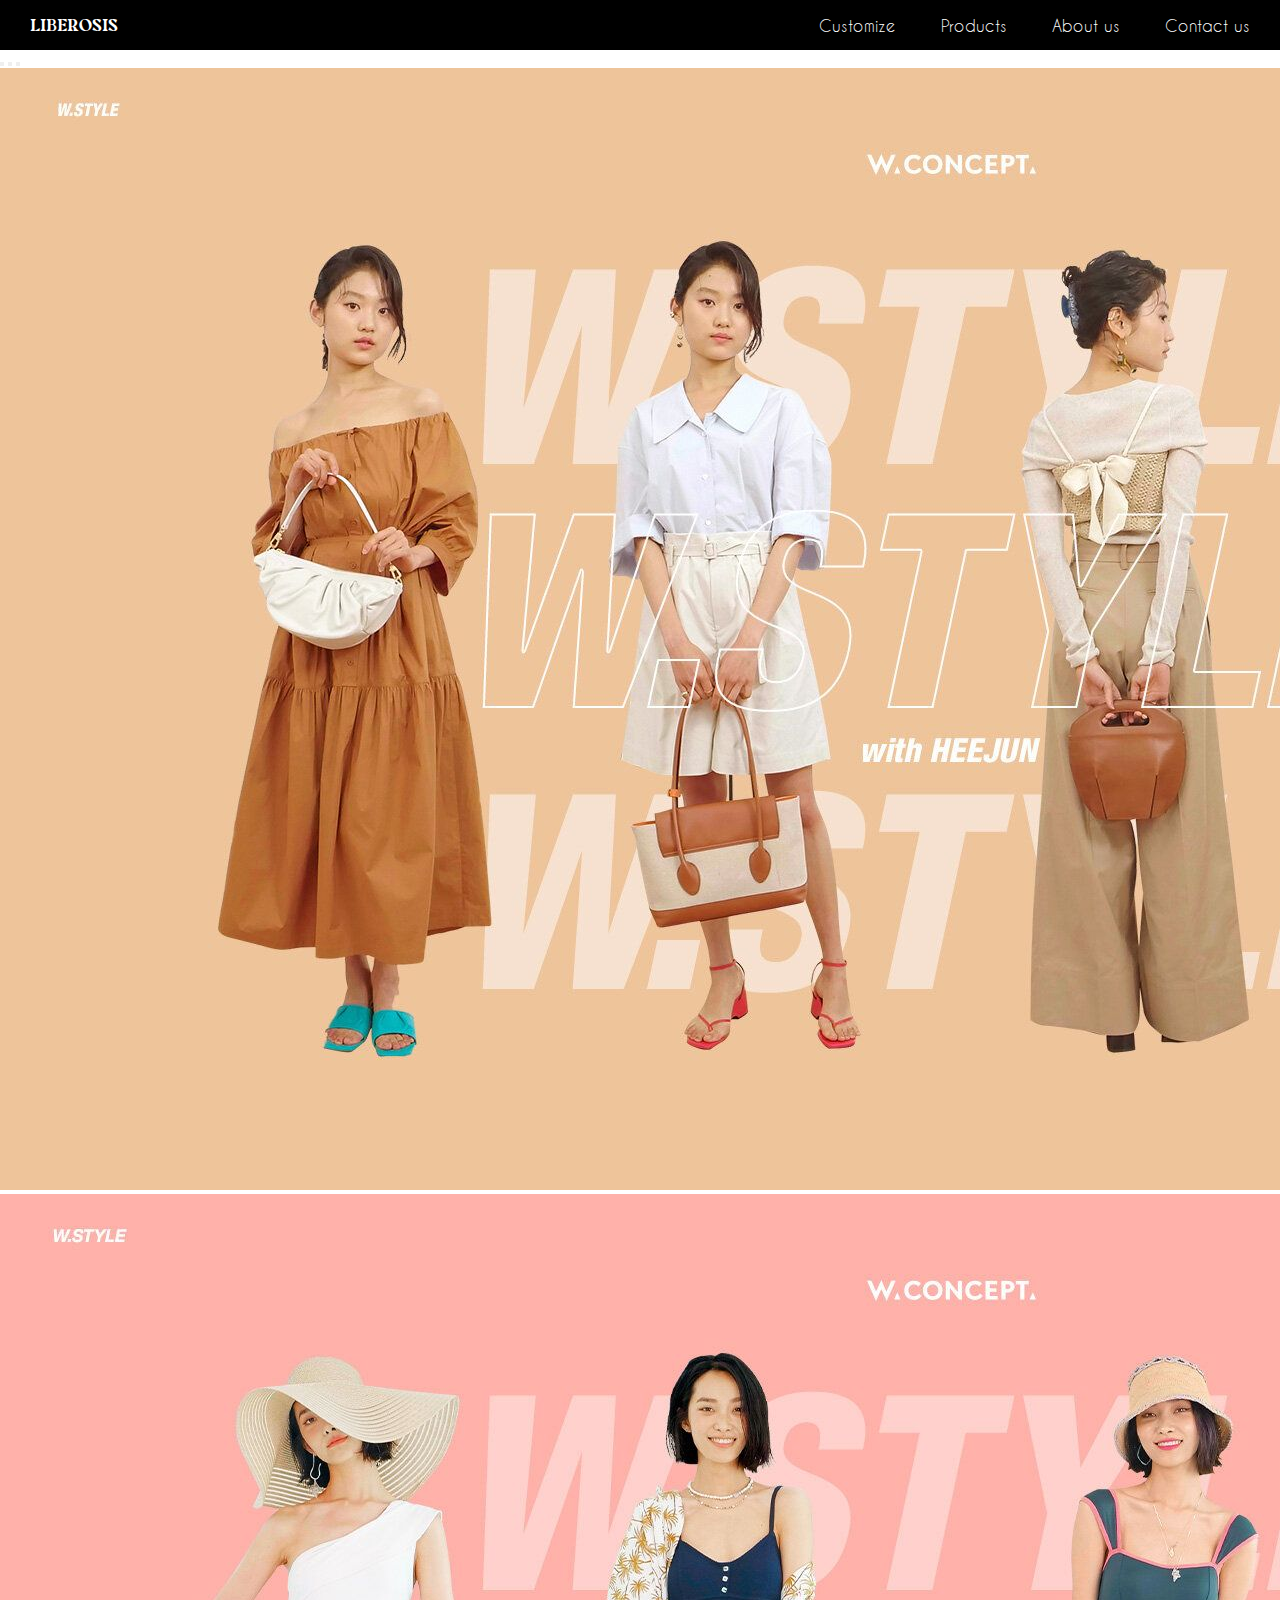
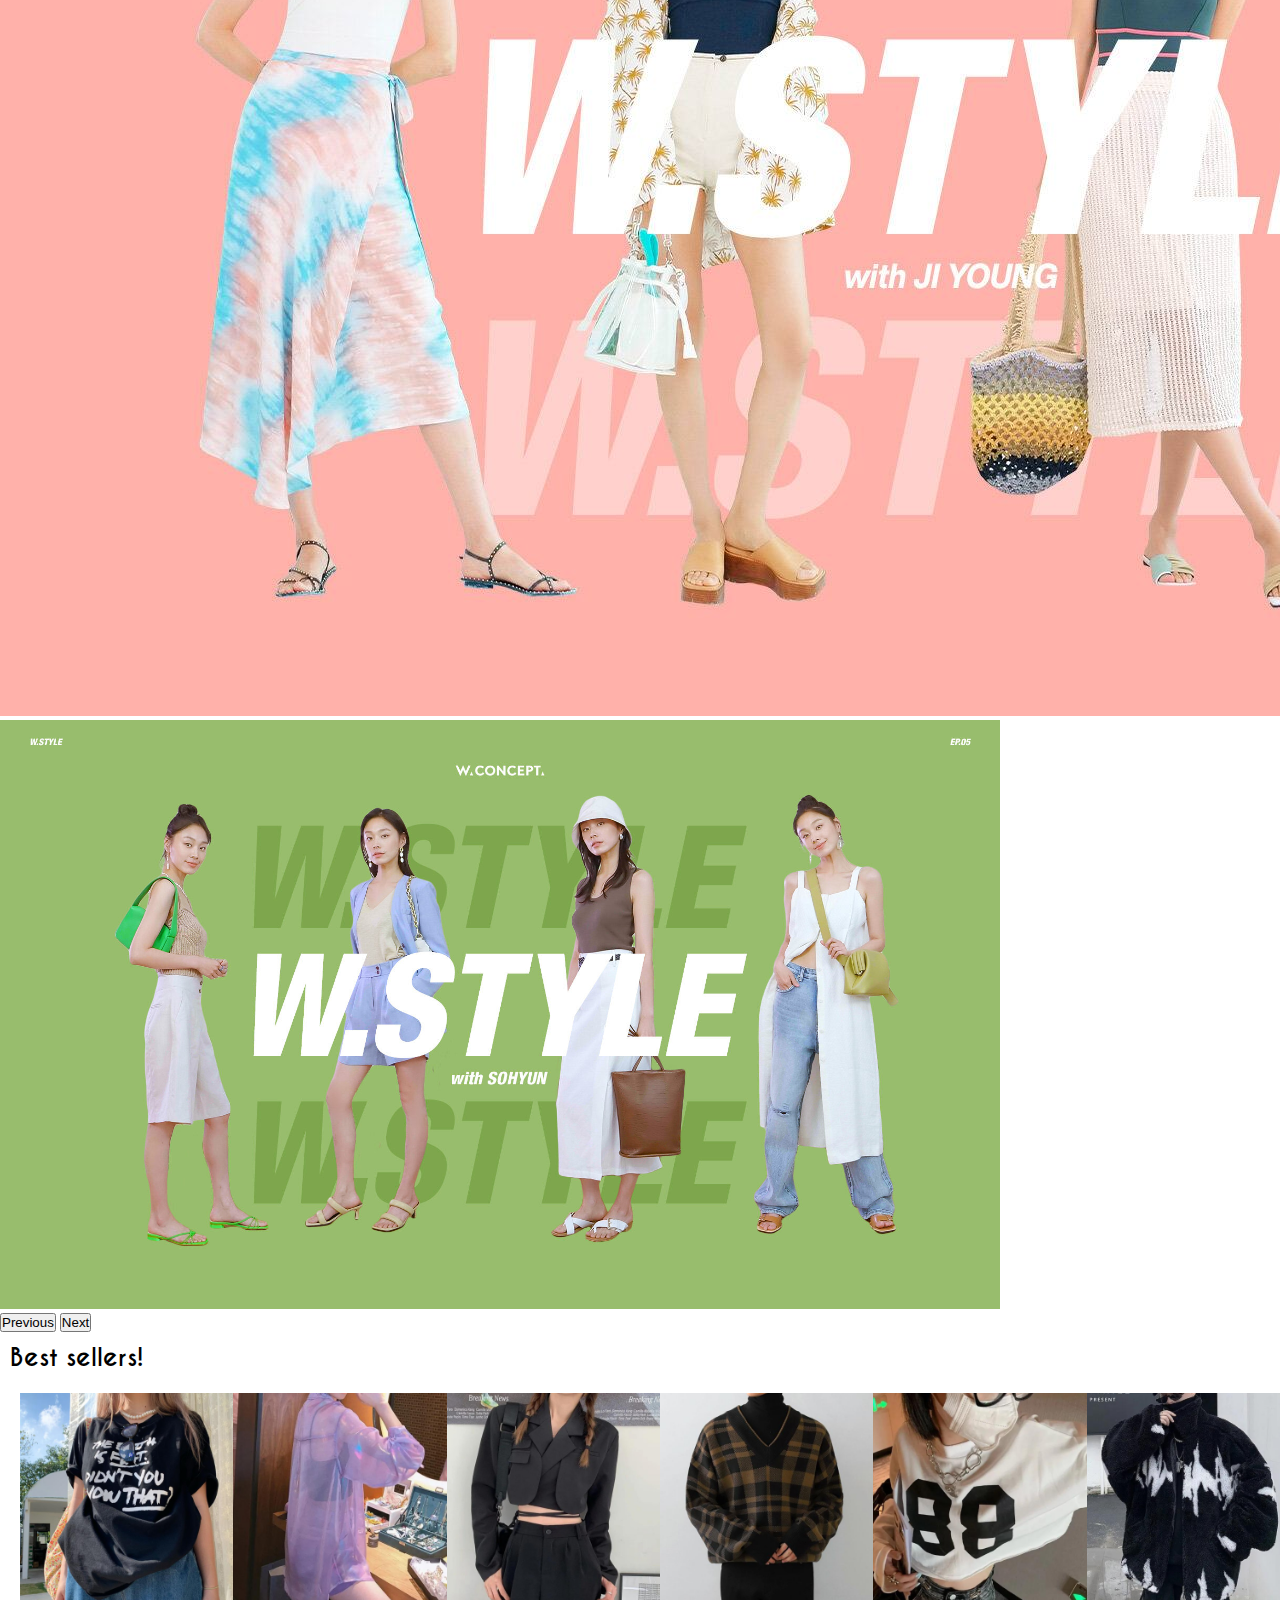
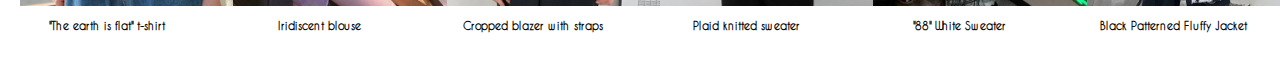
==== commit d4ffe14a: "ediciones en products" ====
--- a/index.html
+++ b/index.html
@@ -58,28 +58,28 @@
 <section class="flex-container img-fluid">
 
         <div>
-          <a href=""><img class="item1" src="./resources/best1.webp" alt="black tshirt"></a>
-          <h6>"The earth is flat" t-shirt</h6>
+          <a href=""><img class="item1" src="./resources/best1.png" alt="black tshirt">
+          <h6>"The earth is flat" t-shirt</h6> </a> 
         </div>
         <div>
-          <a href=""><img class="item2" src="./resources/best2.webp" alt="lilac blouse"></a>
-          <h6>Iridiscent blouse</h6>
+          <a href=""><img class="item2" src="./resources/best2.png" alt="lilac blouse">
+          <h6>Iridiscent blouse</h6></a>          
         </div>
         <div>
-          <a href=""><img class="item3" src="./resources/best3.webp" alt="black jacket"></a>
-          <h6>Cropped blazer with straps</h6>
+          <a href=""><img class="item3" src="./resources/best3.png" alt="black jacket">
+          <h6>Cropped blazer with straps</h6></a>          
         </div>
         <div>
-          <a href=""><img class="item4" src="./resources/best4.webp" alt="brown and black plaid sweater"></a>
-          <h6>Plaid knitted sweater</h6>
+          <a href=""><img class="item4" src="./resources/best4.png" alt="brown and black plaid sweater">
+          <h6>Plaid knitted sweater</h6></a>          
         </div>
         <div>
-          <a href=""><img class="item5" src="./resources/best5.webp" alt="88 white sweater"></a>
-          <h6>"88" White Sweater</h6>
+          <a href=""><img class="item5" src="./resources/best5.png" alt="88 white sweater">
+          <h6>"88" White Sweater</h6></a>          
         </div>
         <div>
-          <a href=""><img class="item6" src="./resources/best6.webp" alt="fluffy black and white jacket"></a>
-          <h6>Black Patterned Fluffy Jacket</h6>
+          <a href=""><img class="item6" src="./resources/best6.png" alt="fluffy black and white jacket">
+          <h6>Black Patterned Fluffy Jacket</h6></a>          
         </div>
 </section>
 </main>
--- a/css/style.css
+++ b/css/style.css
@@ -40,10 +40,14 @@
 
 /*-------------INDEX-------------*/
 /* grid container*/
+h2 {
+  padding: 10px;
+  font-family: "CaviarDreams-Bold"; }
+
 .flex-container {
   display: flex;
   flex-direction: row;
-  margin-top: 10px;
+  margin-top: 0px;
   justify-content: space-around;
   text-align: center; }
   .flex-container img {
@@ -51,36 +55,48 @@
     height: auto;
     padding: 10px; }
 
+h6 {
+  font-family: "CaviarDreams";
+  text-align: center; }
+
 /*-------------CUSTOMIZE-------------*/
 /*-------------PRODUCTS-------------*/
-/*
+.container-products {
+  padding: 10px; }
 
-.container {  display: grid;
-  grid-template-columns: 1fr 1fr 1fr;
-  grid-template-rows: 1fr 1fr 1fr;
-  gap: 0px 0px;
+a {
+  text-decoration: none;
+  color: black;
+  padding: 10px;
+  font-family: "CaviarDreams"; }
+
+.categories {
+  display: flex;
+  flex-wrap: wrap;
+  align-items: center;
+  justify-content: space-between;
+  text-align: center;
+  height: 50px;
+  padding: 0 20px 0 20px;
+  list-style: none; }
+
+.products {
+  display: grid;
+  grid-template-columns: 1fr 1fr 1fr 1fr;
+  grid-template-rows: 1fr 1fr 1fr 1fr;
+  gap: 10px;
   grid-auto-flow: row;
-  grid-template-areas:
-    "product-listings products products"
-    "product-listings products products"
-    "product-listings products products";
-}
+  grid-template-areas: "pr1 pr2 pr3 pr4"+ "pr5 pr6 pr7 pr8"+ "pr9 pr10 pr11 pr12";
+  grid-area: products;
+  border: 2px black; }
+  .products img {
+    width: 200px; }
 
-.product-listings { grid-area: product-listings; }
-
-.products {  display: grid;
-  grid-template-columns: 1fr 1fr 1fr 1fr;
-  grid-template-rows: 1fr 1fr 1fr;
-  gap: 0px 0px;
-  grid-auto-flow: row;
-  grid-template-areas:
-    ". . . ."
-    ". . . ."
-    ". . . .";
-  grid-area: products;
-}
-
-      
+p {
+  color: #5e502c;
+  font-family: CaviarDreams; }
 
 /*-------------ABOUT US-------------*/
 .about {
@@ -94,7 +110,7 @@
   flex-wrap: wrap; }
   .presentacion img {
     width: 360px; }
-  .presentacion p {
+  .presentacion .p-about {
     width: 500px;
     text-align: center;
     font-size: 25px;
@@ -129,3 +145,35 @@
 @media (max-width: 550px) {
   .contact-container {
     flex-direction: column; } }
+
+@media (max-width: 690px) {
+  .products {
+    display: grid;
+    grid-template-columns: 1fr 1fr;
+    grid-template-rows: 1fr 1fr 1fr 1fr 1fr 1fr;
+    gap: 10px;
+    grid-auto-flow: column;
+    grid-template-areas: "pr1 pr2" + "pr3 pr4"+ "pr5 pr6" + "pr7 pr8" + "pr9 pr10" + "pr11 pr12";
+    grid-area: products;
+    border: 2px black; } }
+
+@media (max-width: 910px) {
+  .products {
+    display: grid;
+    grid-template-columns: 1fr 1fr 1fr;
+    grid-template-rows: 1fr 1fr 1fr 1fr;
+    gap: 10px;
+    grid-auto-flow: row;
+    grid-template-areas: "pr1 pr2 pr3" + "pr4 pr5 pr6" + "pr7 pr8 pr9" + "pr10 pr11 pr12";
+    grid-area: products;
+    border: 2px black; }
+    .products img {
+      width: 200px; } }
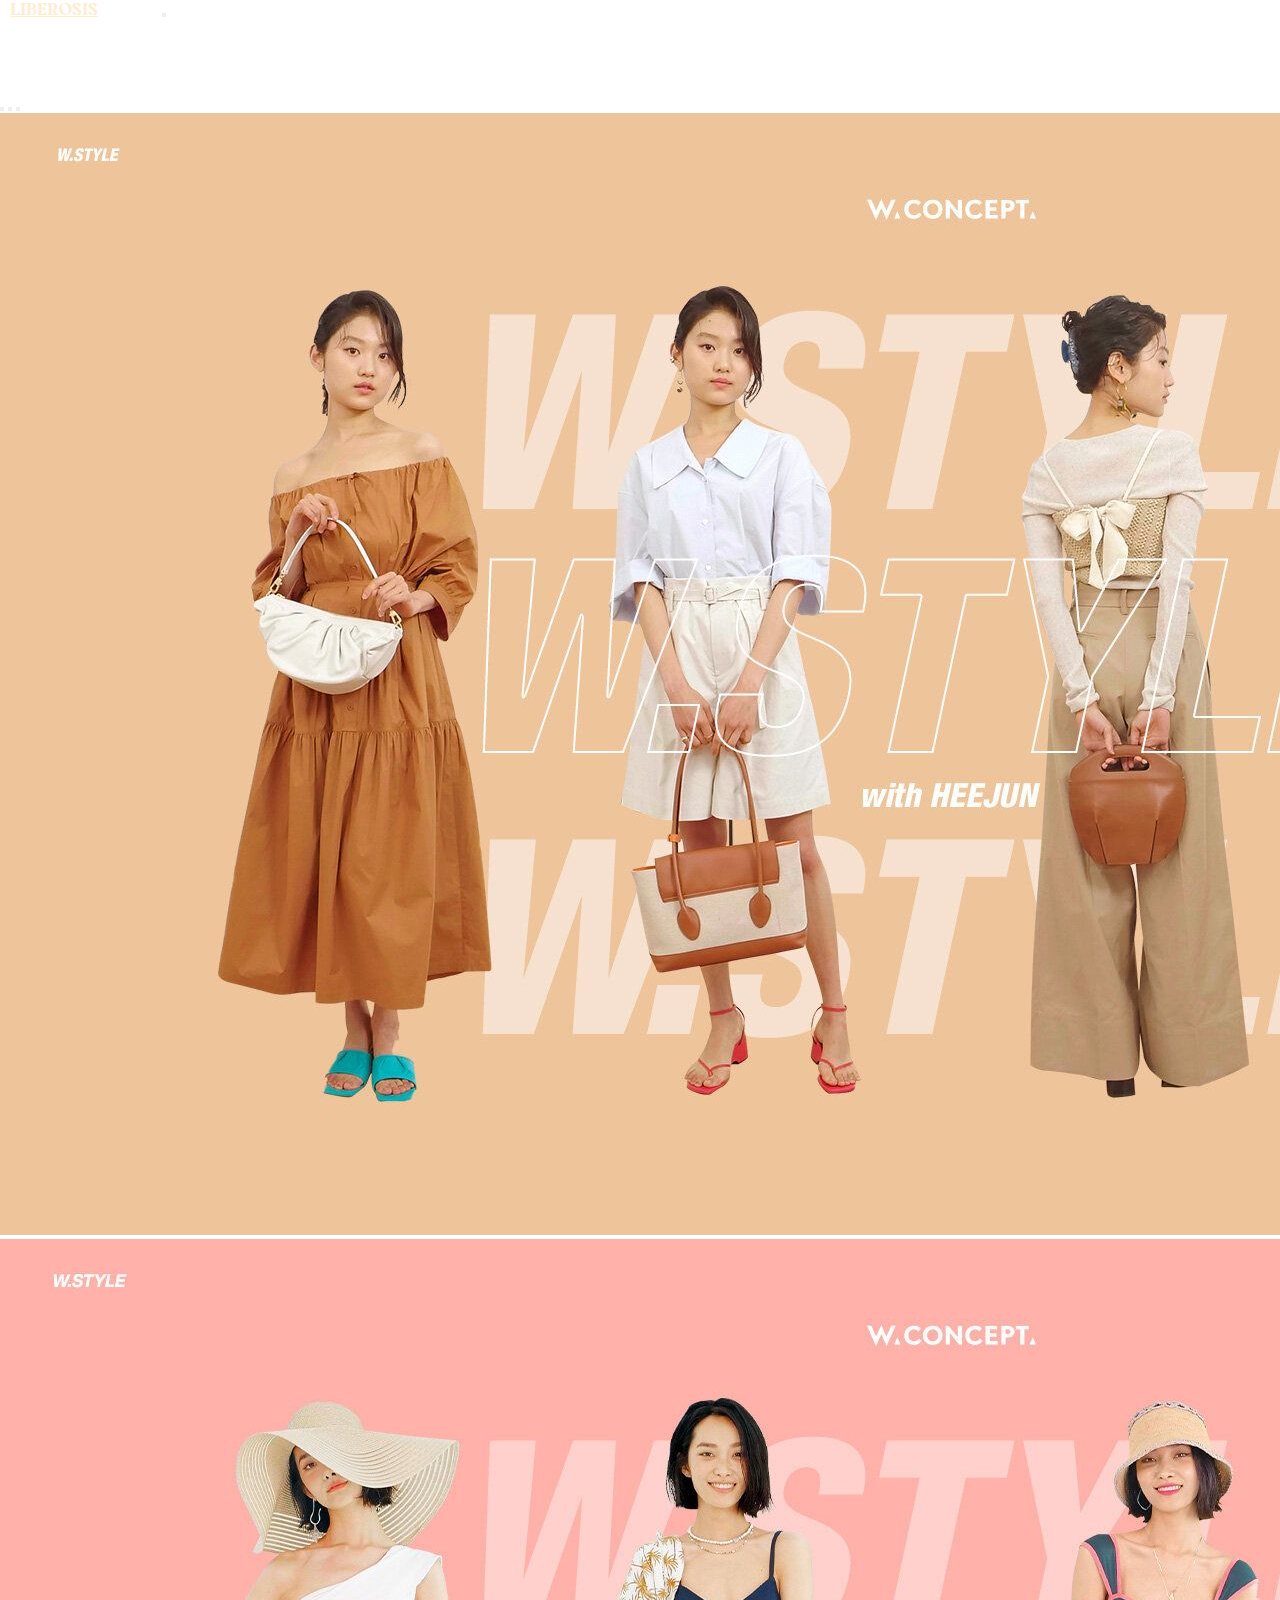
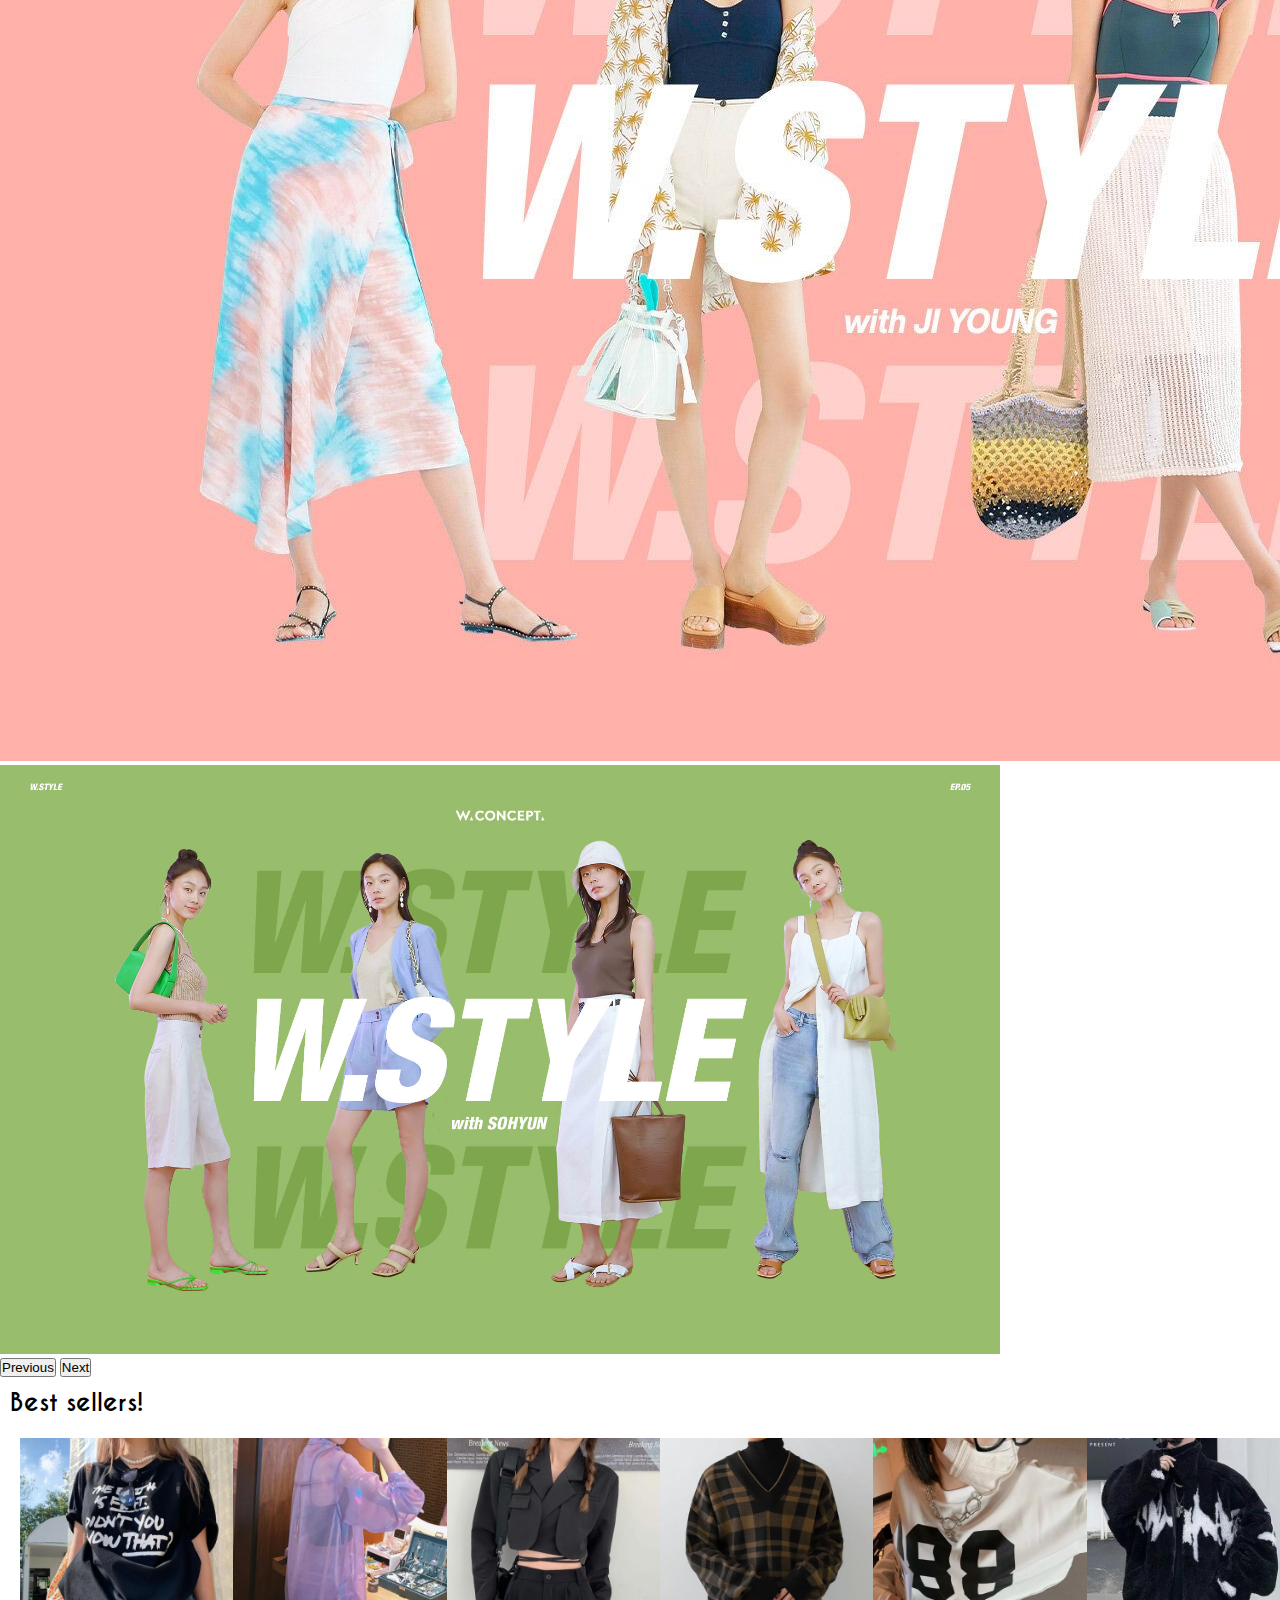
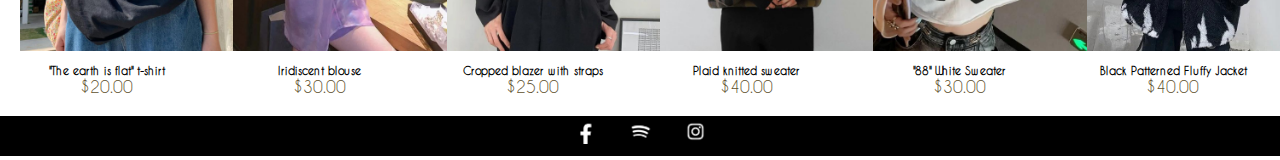
==== commit bed0c164: "preentrega final" ====
--- a/index.html
+++ b/index.html
@@ -12,17 +12,26 @@
 </head>
 
 <body>
-<header>
-    <nav class="navbar">
-        <a class="logo" href="index.html">LIBEROSIS</a>
-        <ul class="nav-list">
-          <li class="nav-item"><a href="./sections/customize.html">Customize</a></li>
-          <li class="nav-item"><a href="./sections/products.html">Products</a></li>
-          <li class="nav-item"><a href="./sections/about-us.html">About us</a></li>
-          <li class="nav-item"><a href="./sections/contact-us.html">Contact us</a></li>
-        </ul>
-    </nav>
-</header>
+  <nav class="navbar navbar-expand-lg bg-black" data-bs-theme="dark">
+    <div class="container-fluid">
+      <a class="navbar-brand logo" href="./index.html">LIBEROSIS</a>
+<button class="navbar-toggler border-light" type="button" data-bs-toggle="collapse" data-bs-target="#navbarNav" aria-controls="navbarNav" aria-expanded="false" aria-label="Toggle navigation"><span class="navbar-toggler-icon"></span></button>
+      <div class="collapse navbar-collapse" id="navbarNav">
+        <ul class="navbar-nav position-absolute top-50 end-0 translate-middle-y">
+          <li class="nav-item">
+            <a class="nav-link" href="./sections/products.html">Products</a>
+          </li>
+          <li class="nav-item">
+            <a class="nav-link" href="./sections/customize.html">Blog</a>
+          </li>
+          <li class="nav-item">
+            <a class="nav-link" href="./sections/about-us.html">About us</a>
+          </li>
+          <li class="nav-item">
+            <a class="nav-link" href="./sections/contact-us.html">Contact Us</a>
+          </li>
+        </ul>      </div>    </div>  </nav>
+
     <!--carrusel de fotos-->
 <main>
     <section id="carouselExampleIndicators" class="carousel slide">
@@ -55,36 +64,38 @@
 
  <h2>Best sellers!</h2>
     <!--main grid-->
-<section class="flex-container img-fluid">
-
+<section class="flex-container">
         <div>
           <a href=""><img class="item1" src="./resources/best1.png" alt="black tshirt">
-          <h6>"The earth is flat" t-shirt</h6> </a> 
+          <h6>"The earth is flat" t-shirt</h6> <p>$20.00</p> </a> 
         </div>
         <div>
           <a href=""><img class="item2" src="./resources/best2.png" alt="lilac blouse">
-          <h6>Iridiscent blouse</h6></a>          
+          <h6>Iridiscent blouse</h6> <p>$30.00</p> </a>          
         </div>
         <div>
           <a href=""><img class="item3" src="./resources/best3.png" alt="black jacket">
-          <h6>Cropped blazer with straps</h6></a>          
+          <h6>Cropped blazer with straps</h6> <p>$25.00</p> </a>          
         </div>
         <div>
           <a href=""><img class="item4" src="./resources/best4.png" alt="brown and black plaid sweater">
-          <h6>Plaid knitted sweater</h6></a>          
+          <h6>Plaid knitted sweater</h6> <p>$40.00</p> </a>          
         </div>
         <div>
           <a href=""><img class="item5" src="./resources/best5.png" alt="88 white sweater">
-          <h6>"88" White Sweater</h6></a>          
+          <h6>"88" White Sweater</h6> <p>$30.00</p> </a>          
         </div>
         <div>
           <a href=""><img class="item6" src="./resources/best6.png" alt="fluffy black and white jacket">
-          <h6>Black Patterned Fluffy Jacket</h6></a>          
+          <h6>Black Patterned Fluffy Jacket</h6> <p>$40.00</p></a>          
         </div>
 </section>
 </main>
-<footer>
 
+<footer class="footer">
+<a href=""><img class="fimg" src="./resources/fb-logo.png" alt=""></a>
+<a href=""><img class="fimg" src="./resources/sp-logo.png" alt=""></a>
+<a href=""><img class="fimg" src="./resources/ig-logo.png" alt=""></a>
 </footer>
 </section>
 <script src="https://cdn.jsdelivr.net/npm/bootstrap@5.3.0-alpha3/dist/js/bootstrap.bundle.min.js" integrity="sha384-ENjdO4Dr2bkBIFxQpeoTz1HIcje39Wm4jDKdf19U8gI4ddQ3GYNS7NTKfAdVQSZe" crossorigin="anonymous"></script>
--- a/css/style.css
+++ b/css/style.css
@@ -15,28 +15,34 @@
   padding: 0; }
 
 /*-------------NAVBAR-------------*/
-.navbar {
-  display: flex;
-  flex-wrap: wrap;
-  align-items: center;
-  justify-content: space-between;
+.navbar a {
+  text-decoration: none;
+  color: white; }
+  .navbar a:hover {
+    color: blanchedalmond;
+    text-decoration: underline; }
+
+.navbar .logo {
+  margin-right: 50px;
+  font-family: Chromate-Regular; }
+
+.navbar .navbar-nav {
+  padding-right: 10px;
+  gap: 25px;
+  font-family: CaviarDreams; }
+
+/*-------------FOOTER-------------*/
+footer {
+  background-color: #000000;
+  color: #fff;
   text-align: center;
-  background-color: black;
-  height: 50px;
-  padding: 0 20px 0 20px; }
-  .navbar a {
-    text-decoration: none;
-    color: white; }
-    .navbar a:hover {
-      color: blanchedalmond; }
-  .navbar .logo {
-    margin-right: 50px;
-    font-family: Chromate-Regular; }
-  .navbar .nav-list {
-    list-style: none;
-    display: flex;
-    gap: 25px;
-    font-family: CaviarDreams; }
+  justify-items: center;
+  position: absolute;
+  width: 100%;
+  height: 40px; }
+  footer img {
+    height: 25px;
+    padding: 3px; }
 
 /*-------------INDEX-------------*/
 /* grid container*/
@@ -59,17 +65,48 @@
   font-family: "CaviarDreams";
   text-align: center; }
 
-/*-------------CUSTOMIZE-------------*/
+/*-------------BLOG-------------*/
+.blog-posts {
+  width: 100vw;
+  display: grid;
+  gap: 10px;
+  justify-content: space-between;
+  grid-template-columns: 1fr 1fr 1fr;
+  grid-template-rows: 1fr 1fr;
+  grid-auto-flow: row;
+  grid-template-areas: "bl1 bl2 bl3"+ "bl4 bl5 bl6"; }
+  .blog-posts img {
+    width: 475px; }
+
+.bl1 {
+  grid-area: bl1; }
+
+.bl2 {
+  grid-area: bl2; }
+
+.bl3 {
+  grid-area: bl3; }
+
+.bl4 {
+  grid-area: bl4; }
+
+.bl5 {
+  grid-area: bl5; }
+
+.bl6 {
+  grid-area: bl6; }
+
 /*-------------PRODUCTS-------------*/
-.container-products {
-  padding: 10px; }
-
 a {
   text-decoration: none;
   color: black;
   padding: 10px;
   font-family: "CaviarDreams"; }
 
+a:hover {
+  text-decoration: underline; }
+
 .categories {
   display: flex;
   flex-wrap: wrap;
@@ -77,11 +114,12 @@
   justify-content: space-between;
   text-align: center;
   height: 50px;
-  padding: 0 20px 0 20px;
-  list-style: none; }
+  list-style: none;
+  background-color: #ece1cf; }
 
 .products {
   display: grid;
+  padding: 10px;
   grid-template-columns: 1fr 1fr 1fr 1fr;
   grid-template-rows: 1fr 1fr 1fr 1fr;
   gap: 10px;
@@ -113,7 +151,7 @@
   .presentacion .p-about {
     width: 500px;
     text-align: center;
-    font-size: 25px;
+    font-size: 24px;
     padding: 20px 0;
     font-family: CaviarDreams;
     align-content: center; }
@@ -122,7 +160,7 @@
 .contact-container {
   display: flex;
   font-family: CaviarDreams;
-  padding: 50px;
+  padding: 100px;
   gap: 50px; }
   .contact-container .form {
     width: 50vw; }
@@ -136,15 +174,32 @@
       display: flex; }
 
 /*-------------RESPONSIVE-------------*/
-@media (max-width: 550px) {
+@media (max-width: 900px) {
   .flex-container {
     flex-direction: column;
     justify-content: center;
-    text-align: center; } }
+    text-align: center;
+    padding: 10px; } }
 
 @media (max-width: 550px) {
   .contact-container {
     flex-direction: column; } }
+
+@media (max-width: 910px) {
+  .products {
+    display: grid;
+    grid-template-columns: 1fr 1fr 1fr;
+    grid-template-rows: 1fr 1fr 1fr 1fr;
+    gap: 10px;
+    grid-auto-flow: row;
+    grid-template-areas: "pr1 pr2 pr3" + "pr4 pr5 pr6" + "pr7 pr8 pr9" + "pr10 pr11 pr12";
+    grid-area: products;
+    border: 2px black; }
+    .products img {
+      width: 200px; } }
 
 @media (max-width: 690px) {
   .products {
@@ -163,17 +218,34 @@
     border: 2px black; } }
 
 @media (max-width: 910px) {
-  .products {
-    display: grid;
-    grid-template-columns: 1fr 1fr 1fr;
-    grid-template-rows: 1fr 1fr 1fr 1fr;
-    gap: 10px;
+  .blog-posts {
+    width: 100vw;
+    display: grid;
+    gap: 10px;
+    justify-content: space-between;
+    grid-template-columns: 1fr 1fr;
+    grid-template-rows: 1fr 1fr 1fr;
     grid-auto-flow: row;
-    grid-template-areas: "pr1 pr2 pr3" - "pr4 pr5 pr6" - "pr7 pr8 pr9" - "pr10 pr11 pr12";
-    grid-area: products;
-    border: 2px black; }
-    .products img {
-      width: 200px; } }
+    grid-template-areas: "bl1 bl2" + "bl3 bl4" + "bl5 bl6"; }
+    .blog-posts img {
+      width: 375px; } }
+
+@media (max-width: 690px) {
+  .blog-posts {
+    width: 100vw;
+    display: grid;
+    gap: 10px;
+    justify-content: space-between;
+    grid-template-columns: 1fr;
+    grid-template-rows: 1fr 1fr 1fr 1fr 1fr 1fr;
+    grid-auto-flow: row;
+    grid-template-areas: "bl1" + "bl2" + "bl3" + "bl4" + "bl5"+ "bl6"; }
+    .blog-posts img {
+      width: 90%; } }
